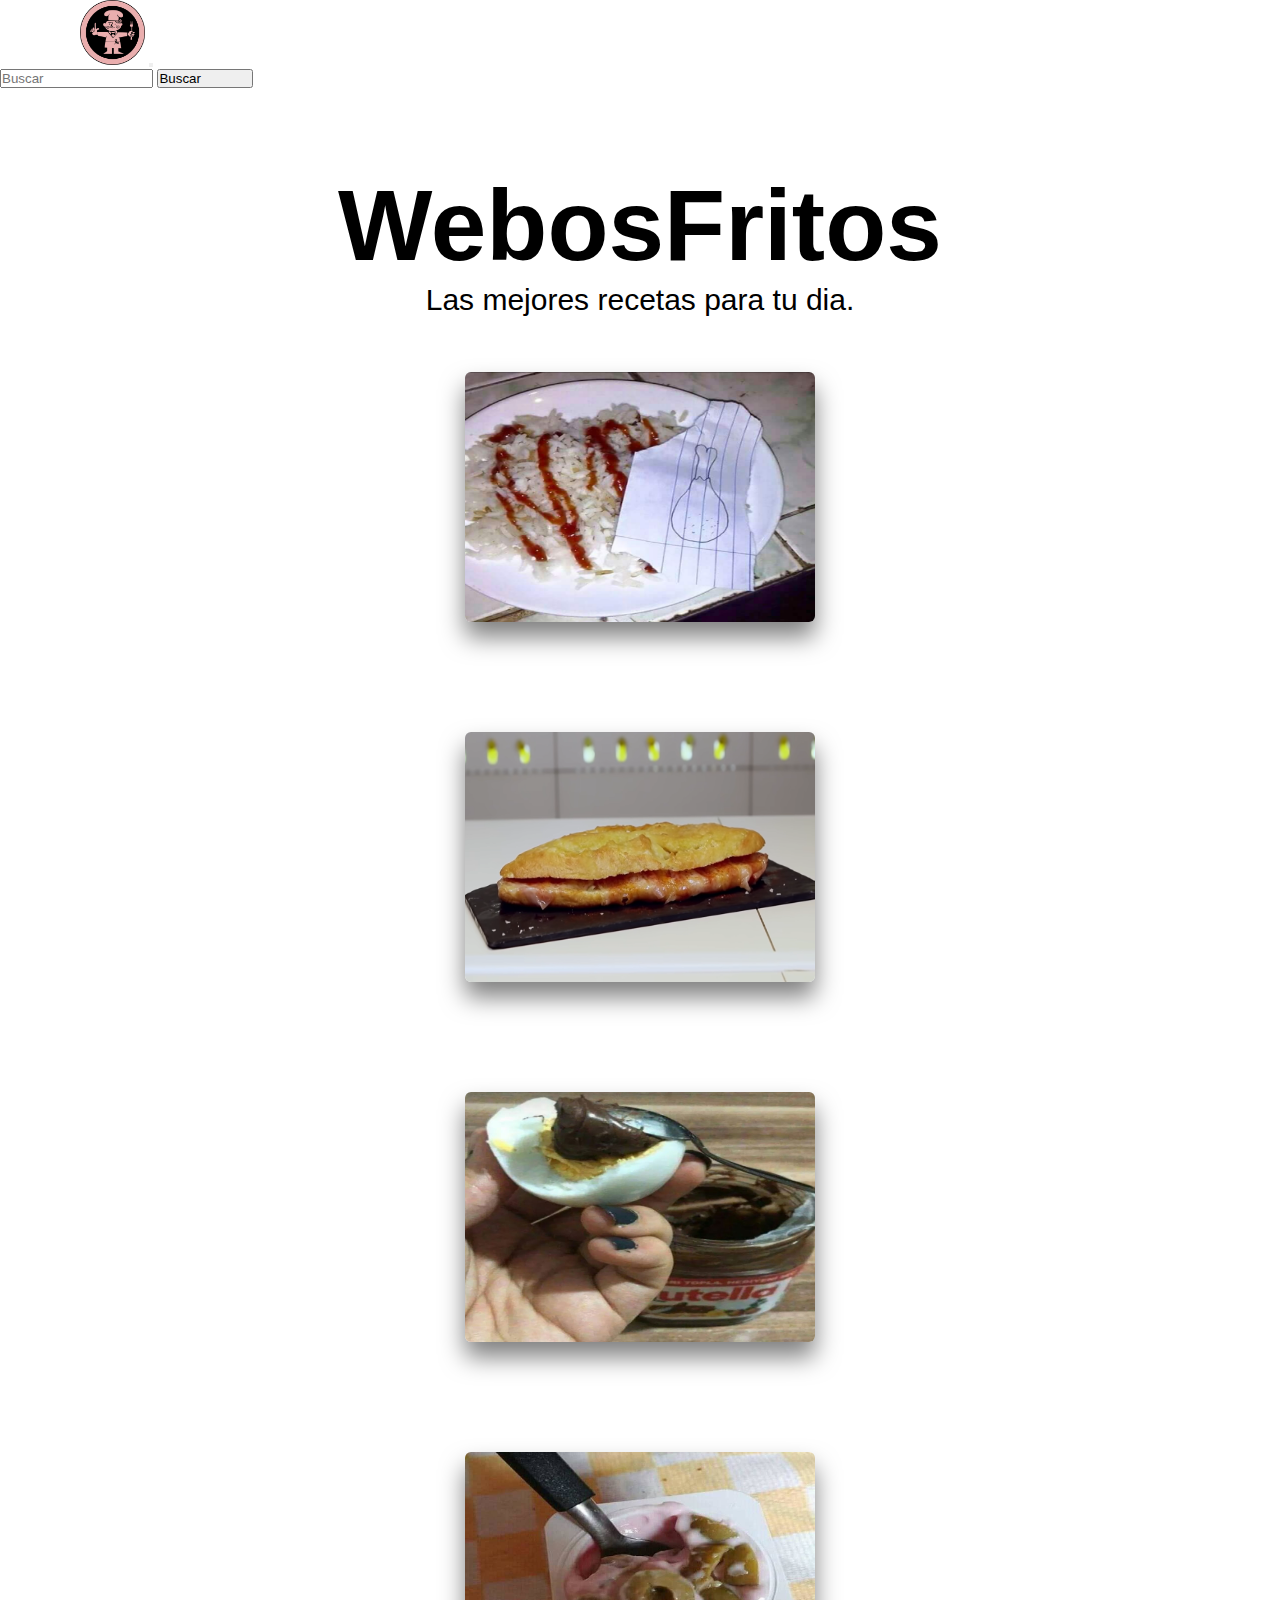
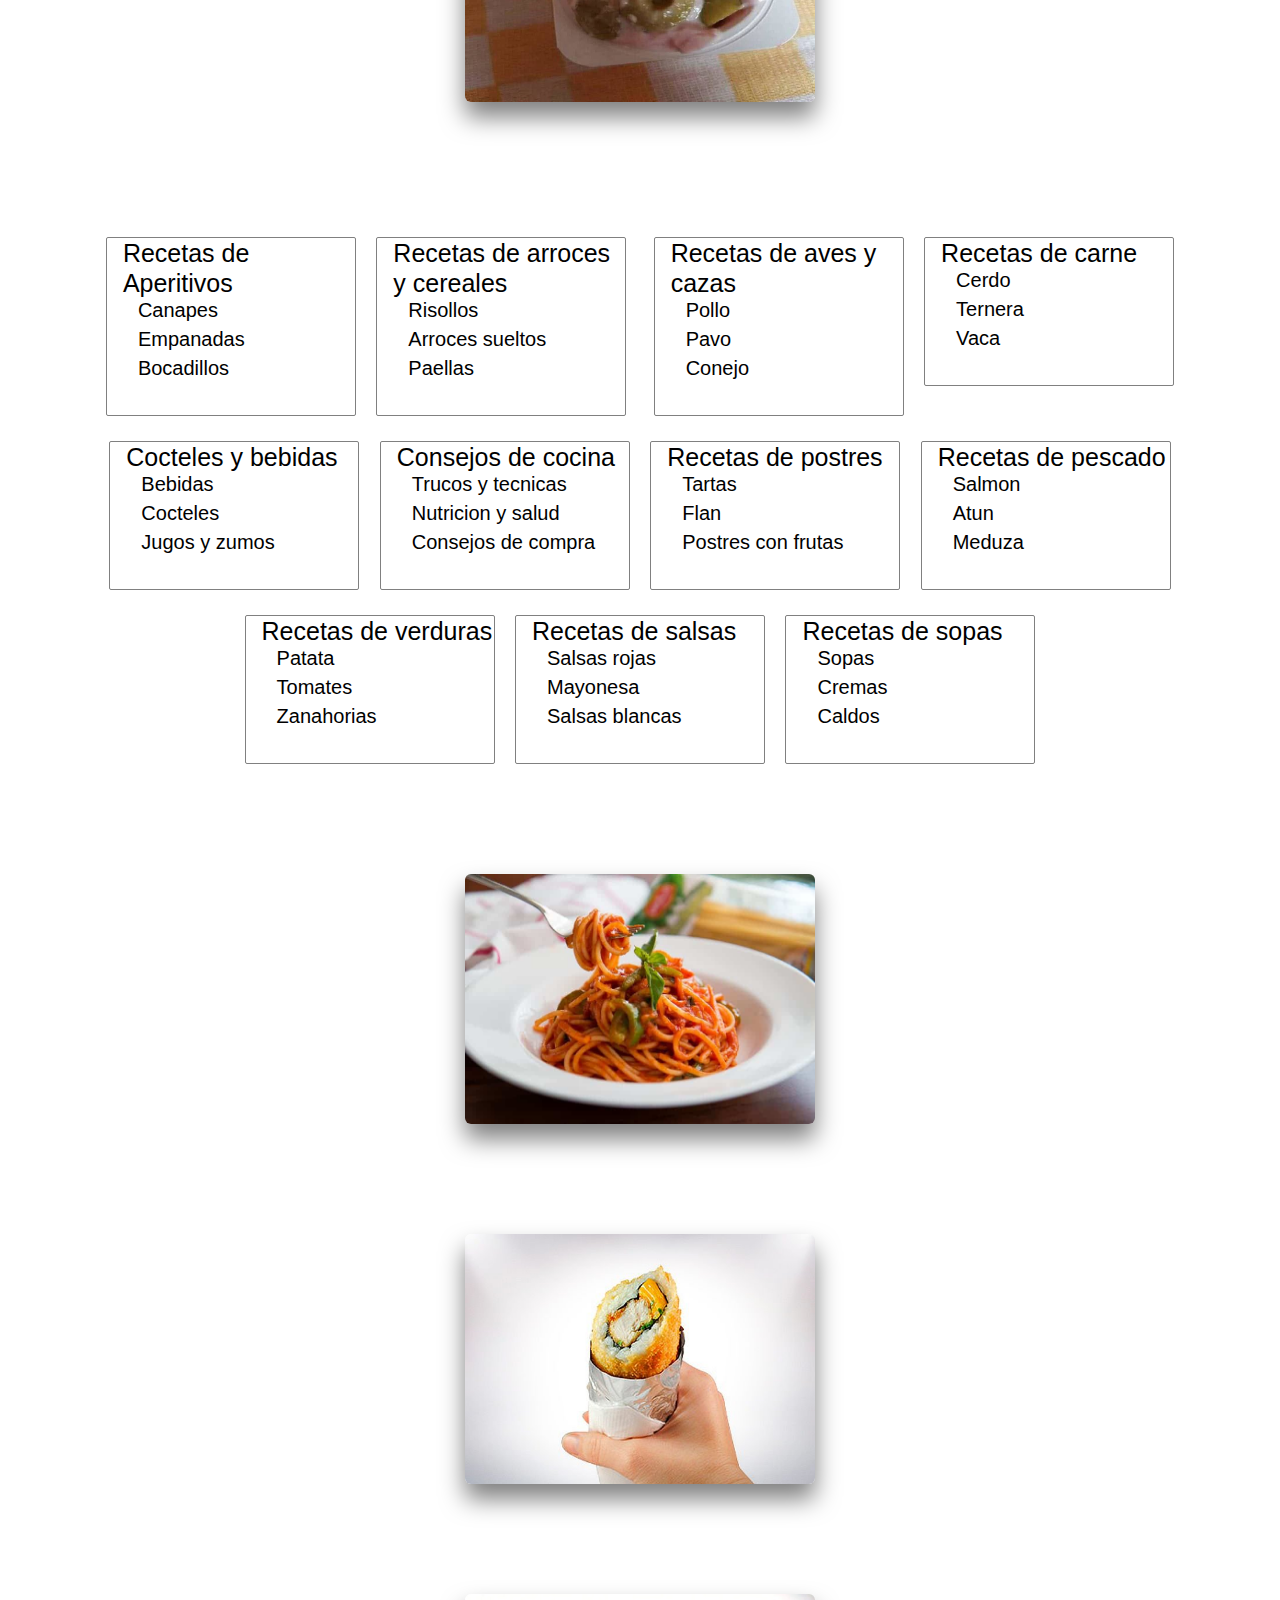
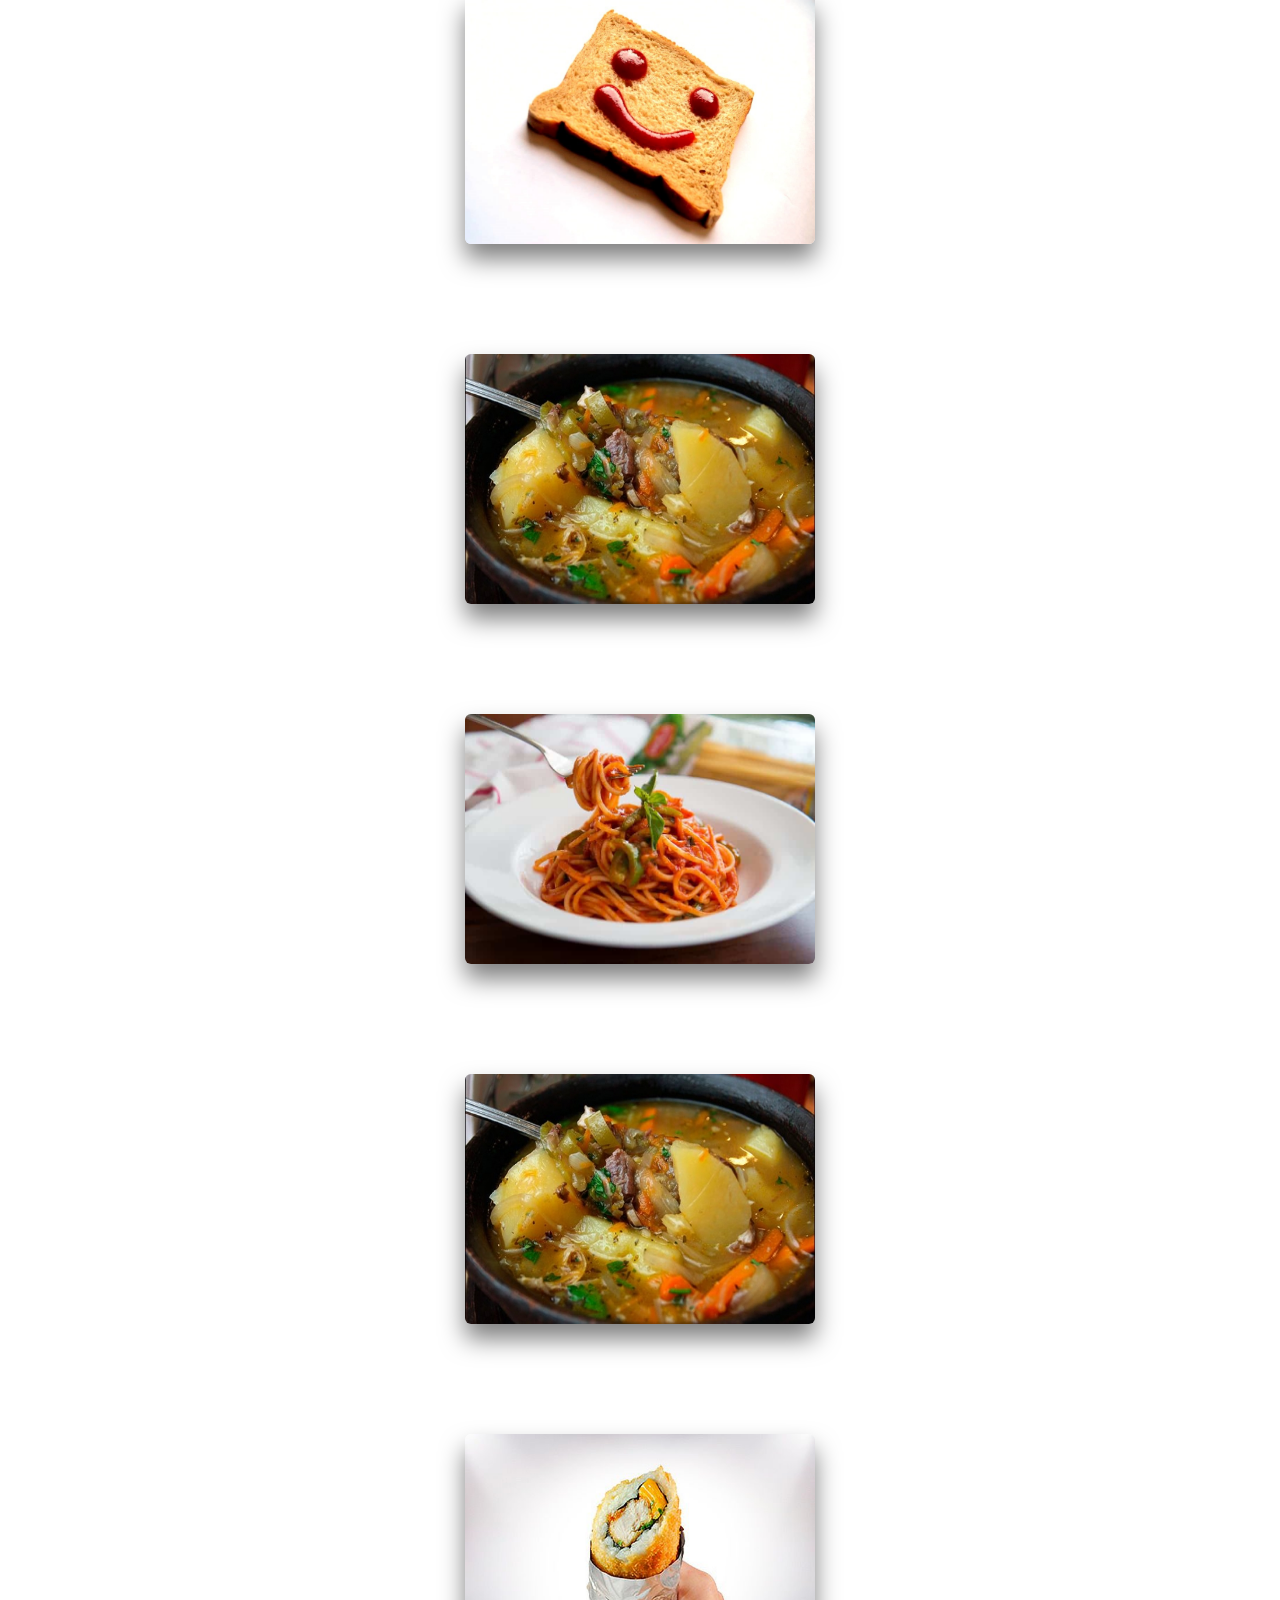
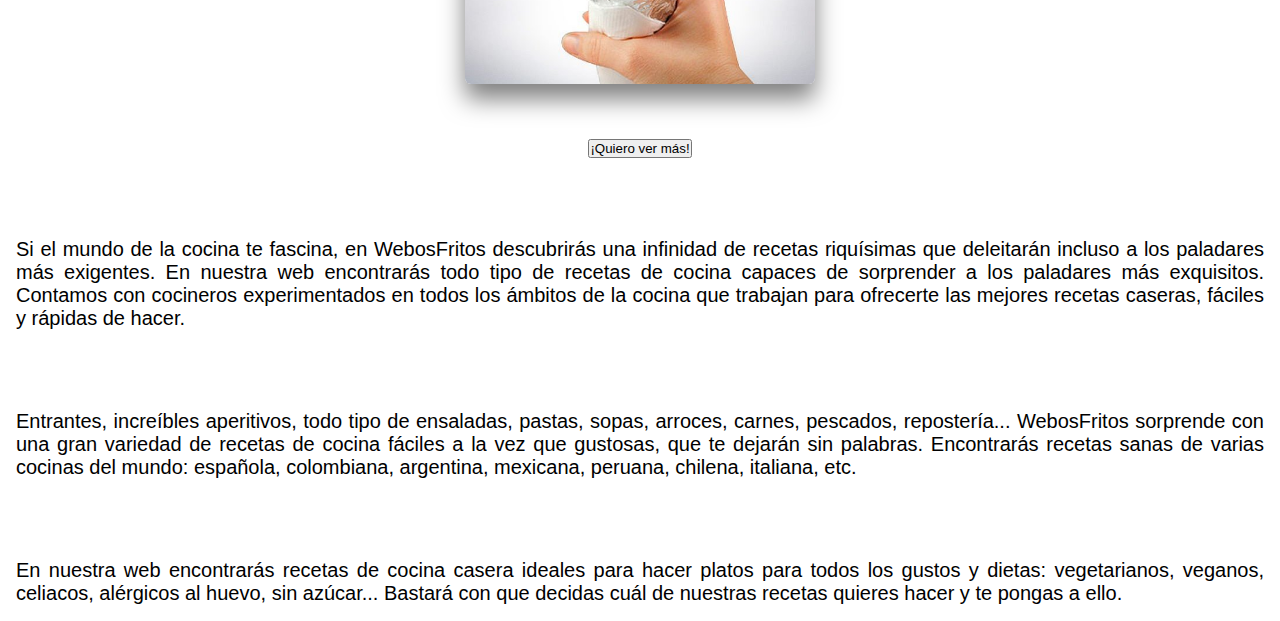
==== html/inicio.html @ 4b48c376 "Update inicio.html" ====
<!DOCTYPE html>
<html lang="en">

<head>
    <link rel="stylesheet" href="../css/style.css">
    <link href="https://cdn.jsdelivr.net/npm/bootstrap@5.0.2/dist/css/bootstrap.min.css" rel="stylesheet"
        integrity="sha384-EVSTQN3/azprG1Anm3QDgpJLIm9Nao0Yz1ztcQTwFspd3yD65VohhpuuCOmLASjC" crossorigin="anonymous">
    <meta charset="UTF-8">
    <meta http-equiv="X-UA-Compatible" content="IE=edge">
    <meta name="viewport" content="width=device-width, initial-scale=1.0">
    <title>WebosFritos</title>
    <script src="https://cdn.jsdelivr.net/npm/bootstrap@5.1.3/dist/js/bootstrap.bundle.min.js"></script>
    <link rel="icon" href="../imagenes/a.png">
</head>

<body>
    <nav class="navbar navbar-expand-sm navbar-dark bg-dark">
        <div class="container-fluid">
            <a class="navbar-brand" href="inicio.html" style="padding-left: 80px;"><img src="../imagenes/a.png"
                    alt="pantalon" width="65"></a>
            <button class="navbar-toggler" type="button" data-bs-toggle="collapse" data-bs-target="#mynavbar">
                <span class="navbar-toggler-icon"></span>
            </button>
            <div class="collapse navbar-collapse" id="mynavbar">
                <ul class="navbar-nav me-auto">
                </ul>
                <form class="d-flex">
                    <input class="form-control me-2" type="text" placeholder="Buscar">
                    <button class="btn btn-secondary" type="button" style="padding-right: 50px;">Buscar</button>
                </form>
            </div>
        </div>
    </nav>
    <div class="container">
                <!-- IMAGENES DE PORTADA Y TITULO. -->
        <div class="row marginbot">
            <div class="title centrar margintop">
                <h1>WebosFritos</h1>
                <p style="font-size: 30px">Las mejores recetas para tu dia.</p>
            </div>
        </div>
        <div class="row">
            <div class="col-3">
                <div class="contenedor">
                    <figure>
                        <a title="" href="../html/receta1.html">
                            <img src="../imagenes/arrozconpollo.png" alt="">
                        </a>
                    </figure>
                </div>
            </div>
            <div class="col-3">
                <div class="contenedor">
                    <figure>
                        <a title="" href="../html/receta1.html">
                            <img src="../imagenes/bocata.png" alt="No image">
                        </a>
                    </figure>
                </div>
            </div>
            <div class="col-3">
                <div class="contenedor">
                    <figure>
                        <a title="" href="../html/receta1.html">
                            <img src="../imagenes/huevito.jpg" alt="No image">
                        </a>
                    </figure>
                </div>
            </div>
            <div class="col-3">
                <div class="contenedor">
                    <figure>
                        <a title="" href="../html/receta1.html">
                            <img src="../imagenes/yogur.jpg" alt="No image">
                        </a>
                    </figure>
                </div>
            </div>
        </div>
                <!-- CATEGORIAS -->
        <div class="row centrar margintop marginbot">
            <div class="col categorias-home">
                <div class="categorias">
                    <a href="receta1.html" class="titulo">Recetas de Aperitivos</a>
                    <ul class="sub-categorias">
                        <li>
                            <a href="">Canapes</a>
                        </li>
                        <li>
                            <a href="">Empanadas</a>
                        </li>
                        <li>
                            <a href="">Bocadillos</a>
                        </li>
                    </ul>
                </div>
                <div class="categorias">
                    <a href="receta1.html" class="titulo">Recetas de arroces y cereales</a>
                    <ul class="sub-categorias">
                        <li>
                            <a href="">Risollos</a>
                        </li>
                        <li>
                            <a href="">Arroces sueltos</a>
                        </li>
                        <li>
                            <a href="">Paellas</a>
                        </li>
                    </ul>
                </div>
                <div class="hubicoin"></div>
                <div class="categorias">
                    <a href="receta1.html" class="titulo">Recetas de aves y cazas</a>
                    <ul class="sub-categorias">
                        <li>
                            <a href="">Pollo</a>
                        </li>
                        <li>
                            <a href="">Pavo</a>
                        </li>
                        <li>
                            <a href="">Conejo</a>
                        </li>
                    </ul>
                </div>
                <div class="categorias">
                    <a href="receta1.html" class="titulo">Recetas de carne</a>
                    <ul class="sub-categorias">
                        <li>
                            <a href="">Cerdo</a>
                        </li>
                        <li>
                            <a href="">Ternera</a>
                        </li>
                        <li>
                            <a href="">Vaca</a>
                        </li>
                    </ul>
                </div>
                <div class="categorias">
                    <a href="receta1.html" class="titulo">Cocteles y bebidas</a>
                    <ul class="sub-categorias">
                        <li>
                            <a href="">Bebidas</a>
                        </li>
                        <li>
                            <a href="">Cocteles</a>
                        </li>
                        <li>
                            <a href="">Jugos y zumos</a>
                        </li>
                    </ul>
                </div>
                <div class="categorias">
                    <a href="receta1.html" class="titulo">Consejos de cocina</a>
                    <ul class="sub-categorias">
                        <li>
                            <a href="">Trucos y tecnicas</a>
                        </li>
                        <li>
                            <a href="">Nutricion y salud</a>
                        </li>
                        <li>
                            <a href="">Consejos de compra</a>
                        </li>
                    </ul>
                </div>
                <div class="categorias">
                    <a href="receta1.html" class="titulo">Recetas de postres</a>
                    <ul class="sub-categorias">
                        <li>
                            <a href="">Tartas</a>
                        </li>
                        <li>
                            <a href="">Flan</a>
                        </li>
                        <li>
                            <a href="">Postres con frutas</a>
                        </li>
                    </ul>
                </div>
                <div class="categorias">
                    <a href="receta1.html" class="titulo">Recetas de pescado</a>
                    <ul class="sub-categorias">
                        <li>
                            <a href="">Salmon</a>
                        </li>
                        <li>
                            <a href="">Atun</a>
                        </li>
                        <li>
                            <a href="">Meduza</a>
                        </li>
                    </ul>
                </div>
                <div class="categorias">
                    <a href="receta1.html" class="titulo">Recetas de verduras</a>
                    <ul class="sub-categorias">
                        <li>
                            <a href="">Patata</a>
                        </li>
                        <li>
                            <a href="">Tomates</a>
                        </li>
                        <li>
                            <a href="">Zanahorias</a>
                        </li>
                    </ul>
                </div>
                <div class="categorias">
                    <a href="receta1.html" class="titulo">Recetas de salsas</a>
                    <ul class="sub-categorias">
                        <li>
                            <a href="">Salsas rojas</a>
                        </li>
                        <li>
                            <a href="">Mayonesa</a>
                        </li>
                        <li>
                            <a href="">Salsas blancas</a>
                        </li>
                    </ul>
                </div>
                <div class="categorias">
                    <a href="receta1.html" class="titulo">Recetas de sopas</a>
                    <ul class="sub-categorias">
                        <li>
                            <a href="">Sopas</a>
                        </li>
                        <li>
                            <a href="">Cremas</a>
                        </li>
                        <li>
                            <a href="">Caldos</a>
                        </li>
                    </ul>
                </div>
            </div>
        </div>
                <!-- IMAGENES DE MEDIO CUERPO -->
        <div class="row centrar sub-contenedor">
            <div class="col">
                <div class="contenedor">
                    <figure>
                        <a href="">
                        <img src="../imagenes/fotos de comida/imagenes2/fideos con salsa.jpg" alt="PONER IMAGENES XFAVOR">
                        </a>
                    </figure>
                </div>
            </div>
            <div class="col">
                <div class="contenedor">
                    <figure>
                        <a href="">
                        <img src="../imagenes/fotos de comida/imagenes2/hand roll de luka.jpg" alt="PONER IMAGENES XFAVOR">
                        </a>
                    </figure>
                </div>
            </div>
            <div class="col">
                <div class="contenedor">
                    <figure>
                        <a href="">
                        <img src="../imagenes/fotos de comida/imagenes2/panconkepchup.jpg" alt="PONER IMAGENES XFAVOR">
                        </a>
                    </figure>
                </div>
            </div>
            <div class="col">
                <div class="contenedor">
                    <figure>
                        <a href="">
                        <img src="../imagenes/fotos de comida/imagenes2/ramen chileno.jpg" alt="PONER IMAGENES XFAVOR">
                        </a>
                    </figure>
                </div>
            </div>
            <div class="col">
                <div class="contenedor">
                    <figure>
                        <a href="">
                        <img src="../imagenes/fotos de comida/imagenes2/fideos con salsa.jpg" alt="PONER IMAGENES XFAVOR">
                        </a>
                    </figure>
                </div>
            </div>
            <div class="col">
                <div class="contenedor">
                    <figure>
                        <a href="">
                        <img src="../imagenes/fotos de comida/imagenes2/ramen chileno.jpg" alt="PONER IMAGENES XFAVOR">
                        </a>
                    </figure>
                </div>
            </div>
            <div class="col">
                <div class="contenedor">
                    <figure>
                        <a href="">
                        <img src="../imagenes/fotos de comida/imagenes2/hand roll de luka.jpg" alt="PONER IMAGENES XFAVOR">
                        </a>
                    </figure>
                </div>
            </div>
        </div>
        <!-- COMIENZA FIN DE PAGINA -->
        <div class="row centrar">
            <div class="col faux">
                <button type="button" class="btn btn-secondary btn-lg marginbot">¡Quiero ver más!</button>
                <p class="margintop" style="font-size: 20px; text-align: justify;">Si el mundo de la cocina te fascina, en WebosFritos descubrirás una infinidad de recetas riquísimas que deleitarán incluso a los paladares más exigentes. En nuestra web encontrarás todo tipo de recetas de cocina capaces de sorprender a los paladares más exquisitos. Contamos con cocineros experimentados en todos los ámbitos de la cocina que trabajan para ofrecerte las mejores recetas caseras, fáciles y rápidas de hacer.</p>
                <p class="margintop" style="font-size: 20px; text-align: justify;">Entrantes, increíbles aperitivos, todo tipo de ensaladas, pastas, sopas, arroces, carnes, pescados, repostería... WebosFritos sorprende con una gran variedad de recetas de cocina fáciles a la vez que gustosas, que te dejarán sin palabras. Encontrarás recetas sanas de varias cocinas del mundo: española, colombiana, argentina, mexicana, peruana, chilena, italiana, etc.</p>
                <p class="margintop" style="font-size: 20px; text-align: justify;">En nuestra web encontrarás recetas de cocina casera ideales para hacer platos para todos los gustos y dietas: vegetarianos, veganos, celiacos, alérgicos al huevo, sin azúcar... Bastará con que decidas cuál de nuestras recetas quieres hacer y te pongas a ello.</p>
            </div>
        </div>
        
        
    </div>

    <script src="https://cdn.jsdelivr.net/npm/bootstrap@5.0.2/dist/js/bootstrap.bundle.min.js"
        integrity="sha384-MrcW6ZMFYlzcLA8Nl+NtUVF0sA7MsXsP1UyJoMp4YLEuNSfAP+JcXn/tWtIaxVXM"
        crossorigin="anonymous"></script>
    <script src="https://cdn.jsdelivr.net/npm/@popperjs/core@2.9.2/dist/umd/popper.min.js"
        integrity="sha384-IQsoLXl5PILFhosVNubq5LC7Qb9DXgDA9i+tQ8Zj3iwWAwPtgFTxbJ8NT4GN1R8p"
        crossorigin="anonymous"></script>
    <script src="https://cdn.jsdelivr.net/npm/bootstrap@5.0.2/dist/js/bootstrap.min.js"
        integrity="sha384-cVKIPhGWiC2Al4u+LWgxfKTRIcfu0JTxR+EQDz/bgldoEyl4H0zUF0QKbrJ0EcQF"
        crossorigin="anonymous"></script>
</body>

</html>
---- css/style.css ----
* {
    margin: 0;
    padding: 0;
    box-sizing: border-box;
    font-family: 'Gill Sans', 'Gill Sans MT', Calibri, 'Trebuchet MS', sans-serif;

}

.centrar {
    text-align: center;
}

.margintop {
    padding-top: 80px;
}

.contenedor {
    width: 100%;
    display: flex;
    justify-content: center;
    align-items: center;
    height: 40vh;
}

.contenedor figure {
    position: relative;
    height: 250px;
    width: 350px;
    overflow: hidden;
    border-radius: 6px;
    box-shadow: 0px 15px 25px rgba(0, 0, 0, 0.50);
    cursor: pointer;
}

.contenedor figure img {
    width: 100%;
    height: 100%;
    transition: all 250ms ease-out;
}

.contenedor figure:hover>a img {
    transform: scale(1.09);
}

.flex {
    display: flex;
    gap: var(--gap, 1rem);
}

.imgtop {
    vertical-align: text-top;
}

.container h1 {
    font-size: 100px;
}

.breadcrumb {
    margin: 0.75em 1em 0.25em 1em;
}
.categorias{
    text-align: left;
    display: inline-block;
    width: -94%;
    width: calc(100% - 1em);
    max-width: 250px;
    vertical-align: top;
    line-height: 1.2;
    border: 1px solid gray;
    border-radius: 2px;
    margin: 0 1em 25px 0;
    padding: 0 0 30px 16px;
}
.categorias-home{
    padding: 0 0 30px 16px;
}
.titulo{
    text-decoration: none;
    color: black;
    font-size: 25px;
}
.fix{
    text-decoration: none;
}
ul{
    list-style: none;
    text-align: left;
}
.categorias-home .categorias .sub-categorias a {
    font-size: 20px;
    line-height: 1.2;
    display: inline-block;
    margin: 0 0 0.25em 0.75em;
    text-align: left;
    color: rgb(0, 0, 0);
    text-decoration: none;
}
.hubicoin{
    border: none;
    display: inline-block;
    vertical-align: middle;
    margin: 0 .15em 0 0;
    background-image: url(../imagenes/a.png);
    background-repeat: no-repeat;
}
.hubicoin.xl{
    width: 35px;
    height: 35px;
    background-size: 70px;
}
.titulo-receta{
    font-size: 1.5em;
    line-height: 1.2;
    font-weight: 600;
    padding: 0 0.5em 0 0.5em;
    margin: 0.2em 0 0.25em 0;
    color: #333;
    display: block;
}
.info_articulo {
    font-size: .8em;
    position: relative;
    margin: 0.25em 1em 0 1em;
}
.info_articulo .autor {
    position: relative;
    padding: 0.5em 0 0 30px;
}
.info_articulo .img_autor {
    border-radius: 50%;
    background-color: #cff3f0;
    overflow: hidden;
    position: absolute;
    left: 0;
    width: 25px;
    height: 25px;
    top: 0.25em;
    margin: 0!important;
    z-index: 2;
}
.info_articulo .img_autor img {
    width: 100%;
    display: block;
    margin: 0!important;
}
article .intro {
    overflow: hidden;
    width: 100%;
}
.sub-contenedor{
    margin: 0;
}
.faux{
    padding: 0 1em 1em;
}
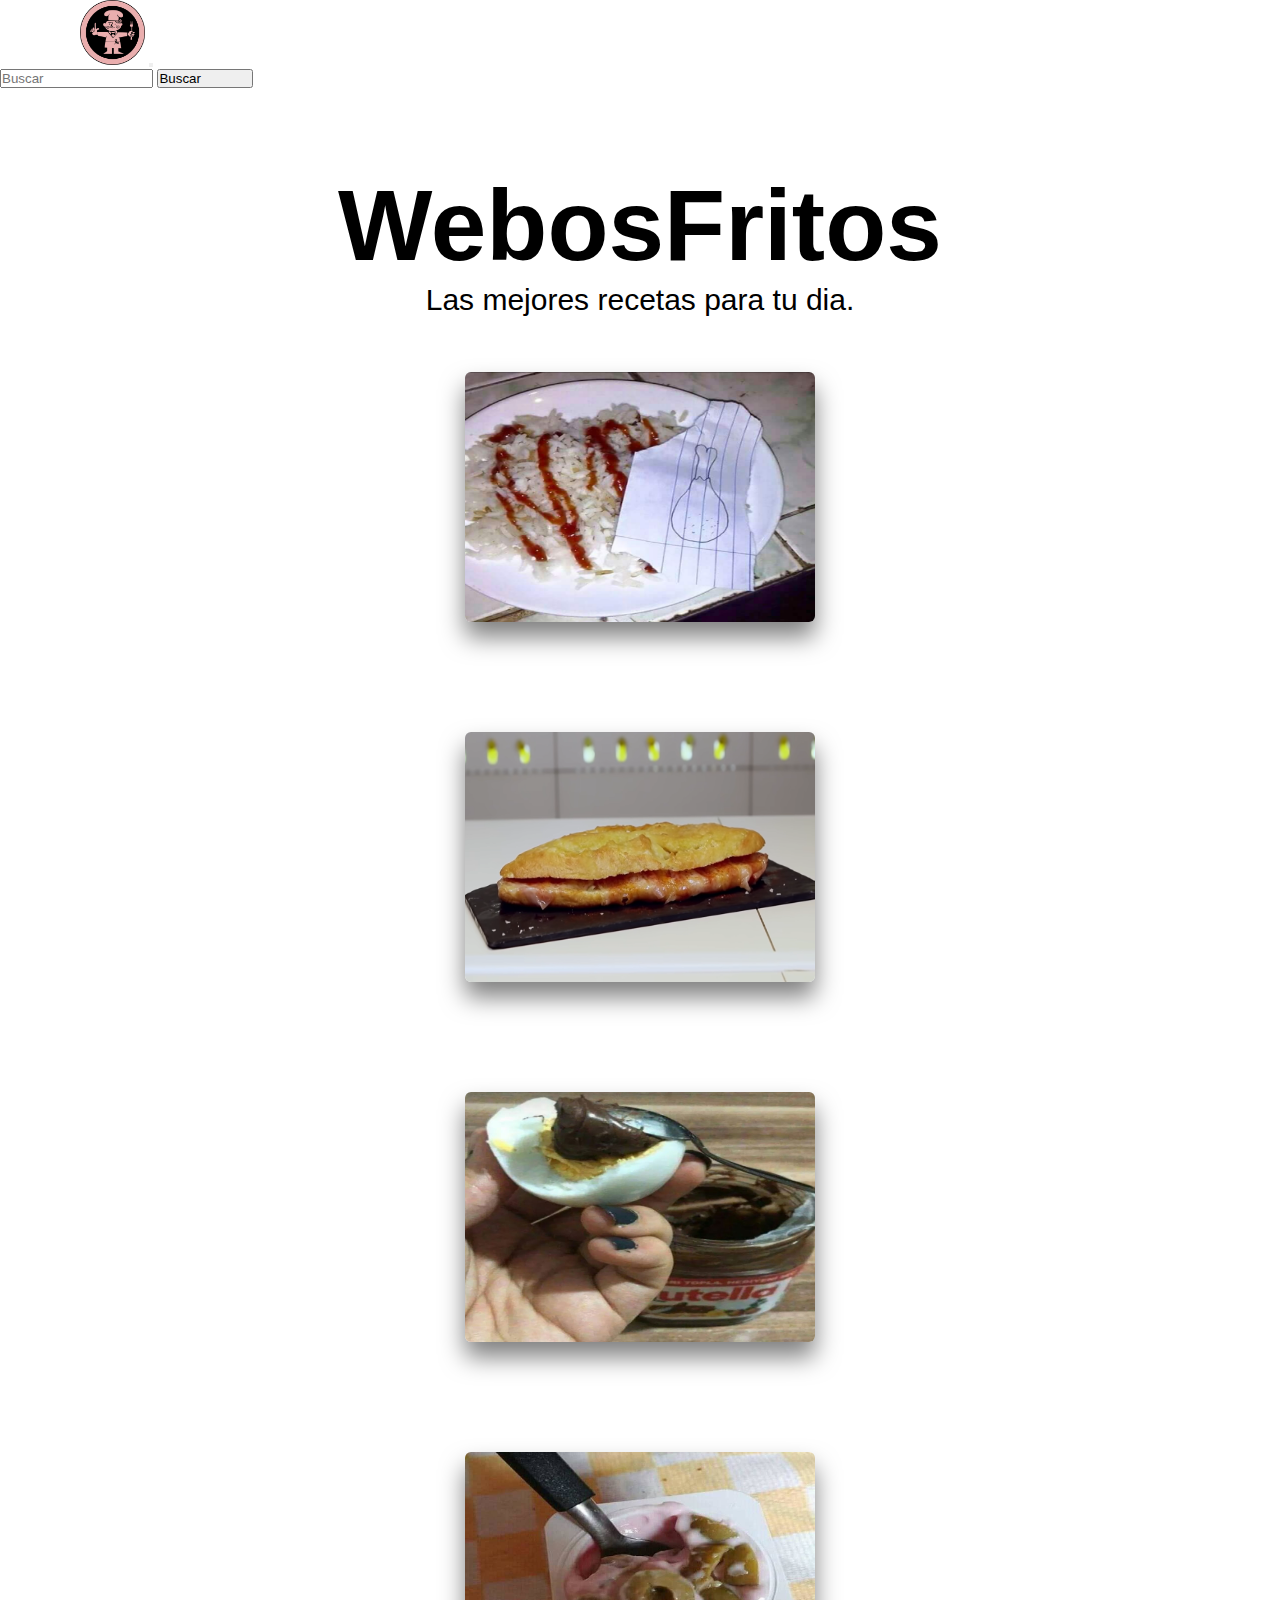
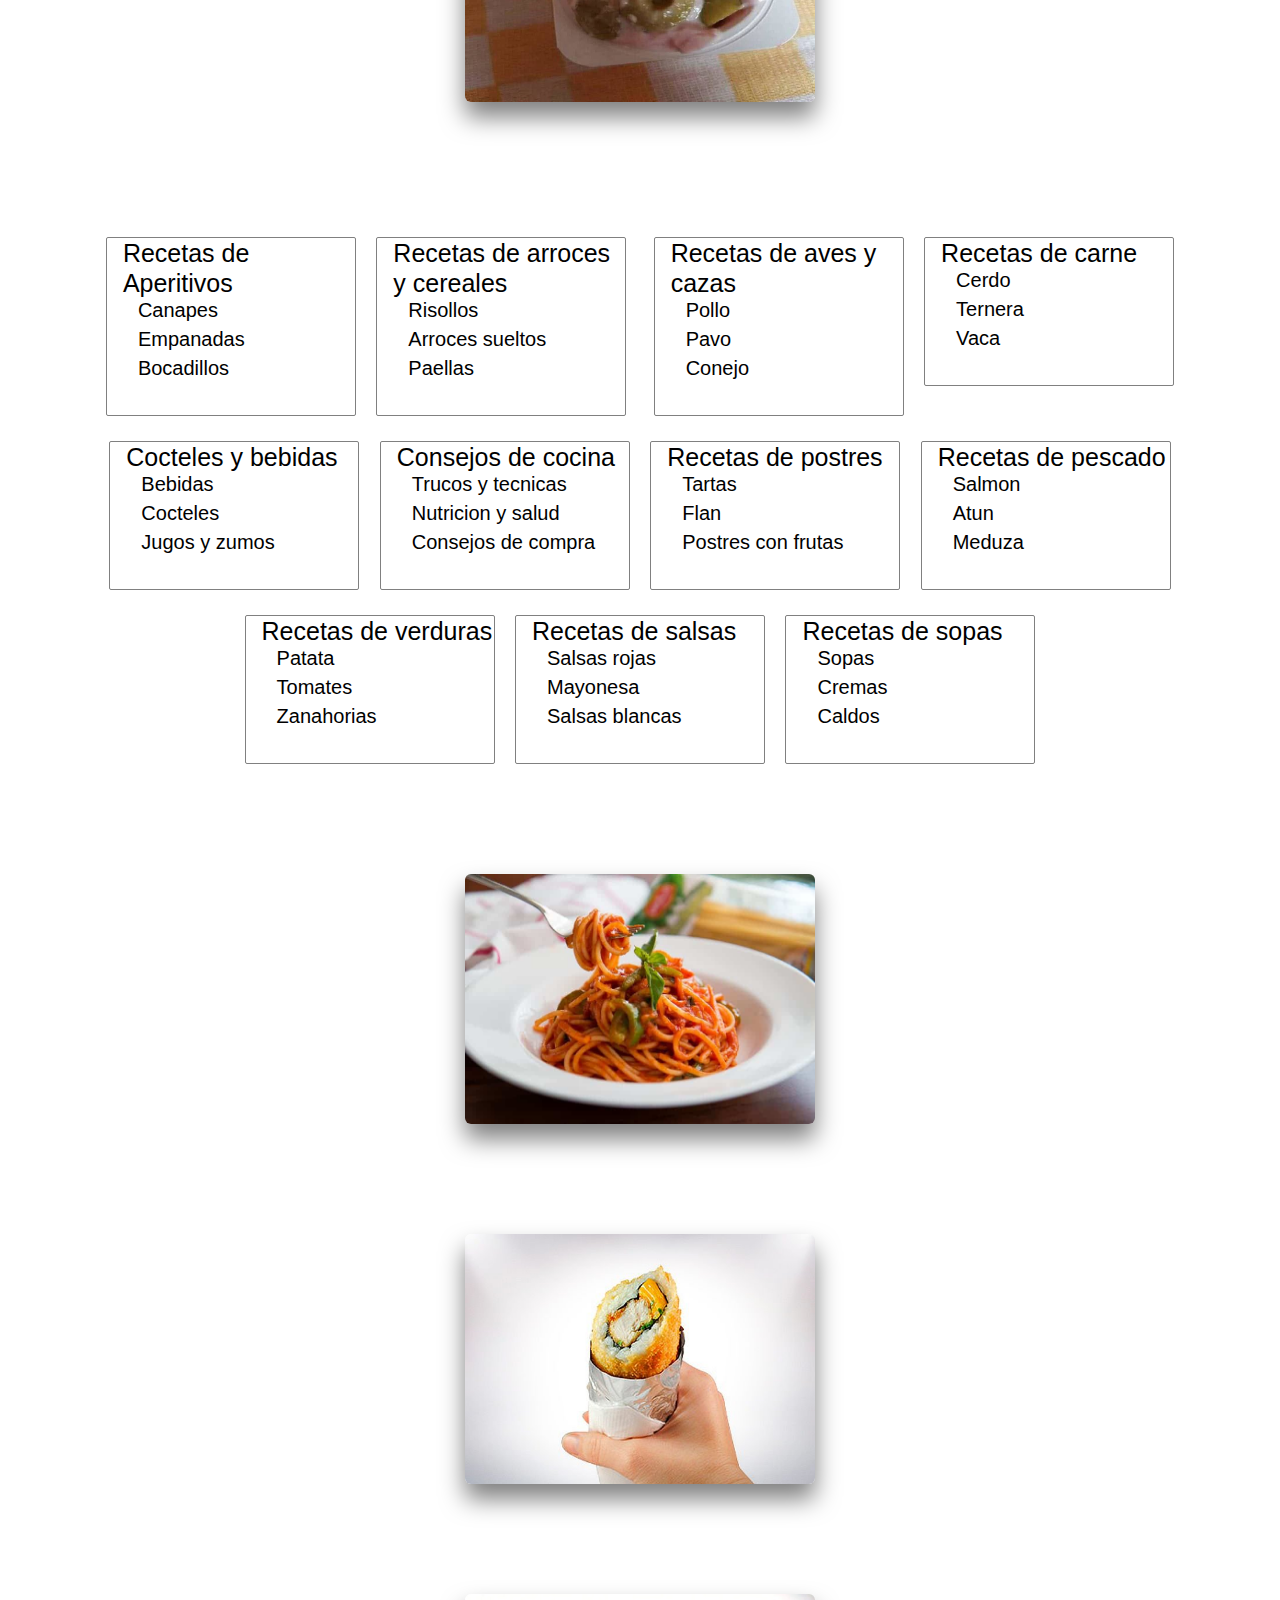
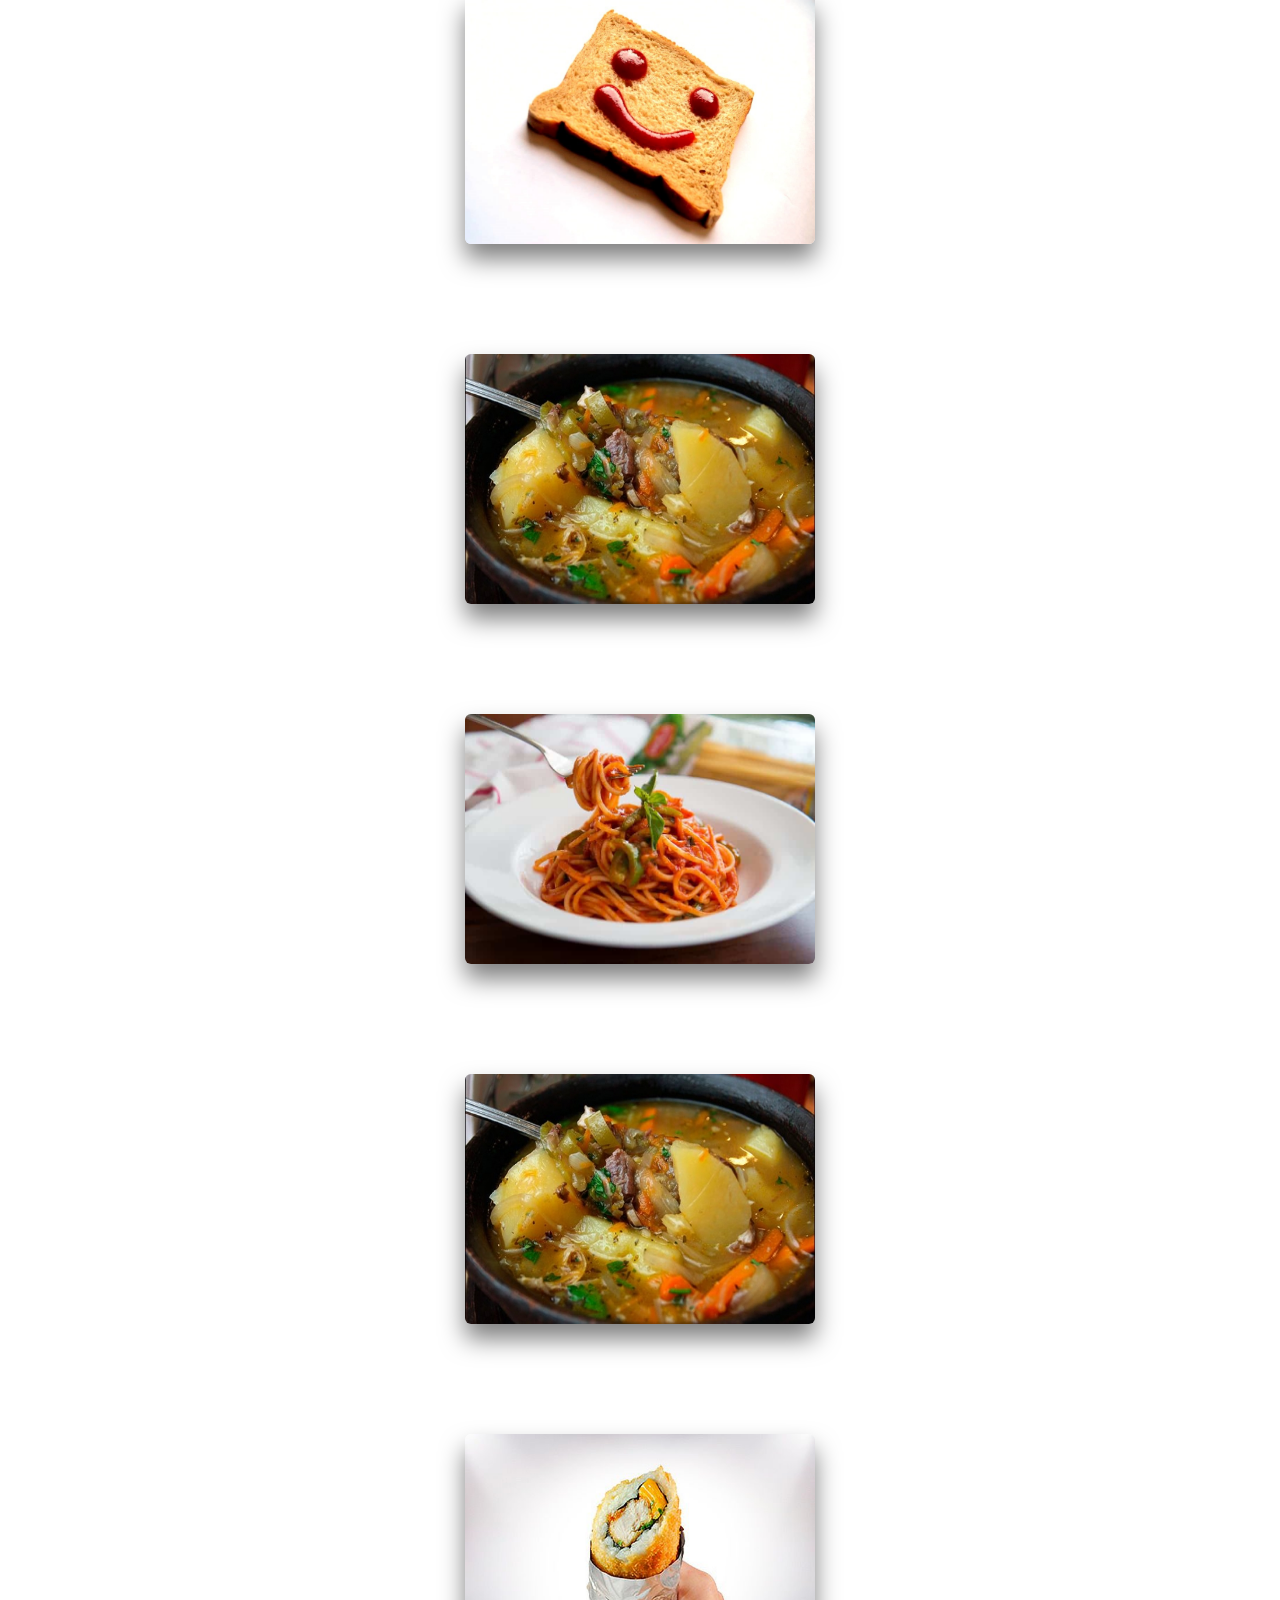
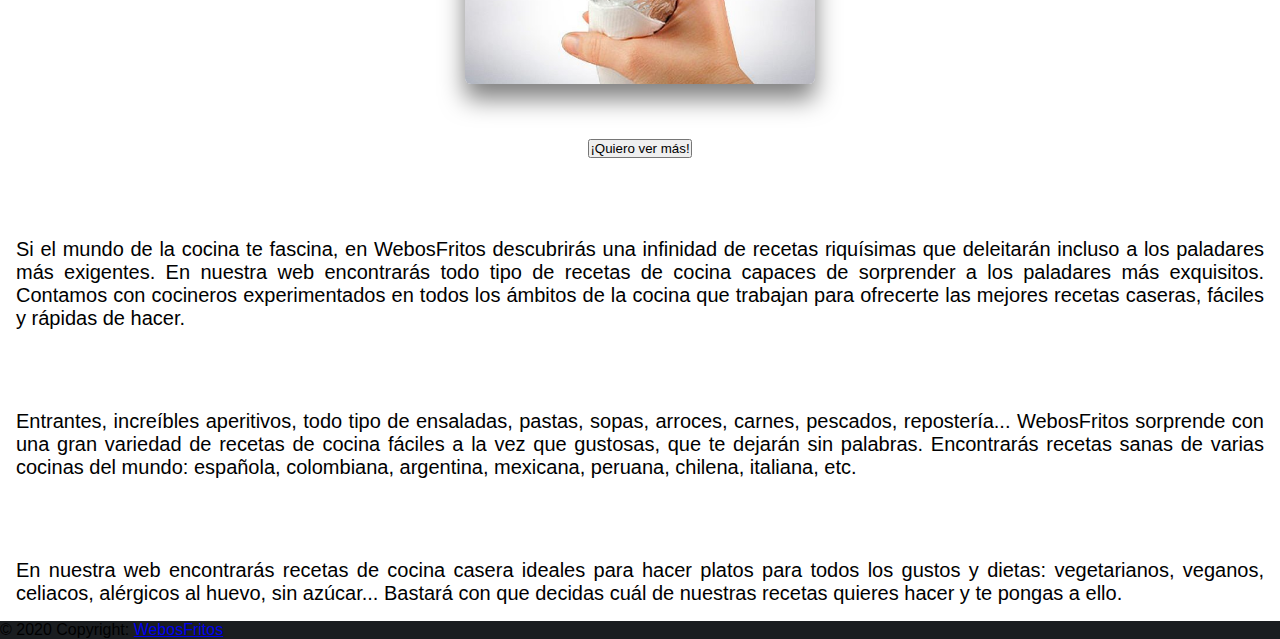
==== commit 23c48093: "Update inicio.html" ====
--- a/html/inicio.html
+++ b/html/inicio.html
@@ -312,9 +312,19 @@
                 <p class="margintop" style="font-size: 20px; text-align: justify;">En nuestra web encontrarás recetas de cocina casera ideales para hacer platos para todos los gustos y dietas: vegetarianos, veganos, celiacos, alérgicos al huevo, sin azúcar... Bastará con que decidas cuál de nuestras recetas quieres hacer y te pongas a ello.</p>
             </div>
         </div>
-        
-        
+
+
     </div>
+    <footer class="text-center text-lg-start" style="background-color: #212529">
+        <div class="container d-flex justify-content-center py-5">
+            <title style="color: whitesmoke;">WebosFritos</title>
+        </div>
+        <div class="text-center text-white p-3" style="background-color: rgba(0, 0, 0, 0.2);">
+            © 2020 Copyright:
+            <a class="text-white" href="https://www.instagram.com/botstrvp/">WebosFritos</a>
+        </div>
+    </footer>
+       
 
     <script src="https://cdn.jsdelivr.net/npm/bootstrap@5.0.2/dist/js/bootstrap.bundle.min.js"
         integrity="sha384-MrcW6ZMFYlzcLA8Nl+NtUVF0sA7MsXsP1UyJoMp4YLEuNSfAP+JcXn/tWtIaxVXM"
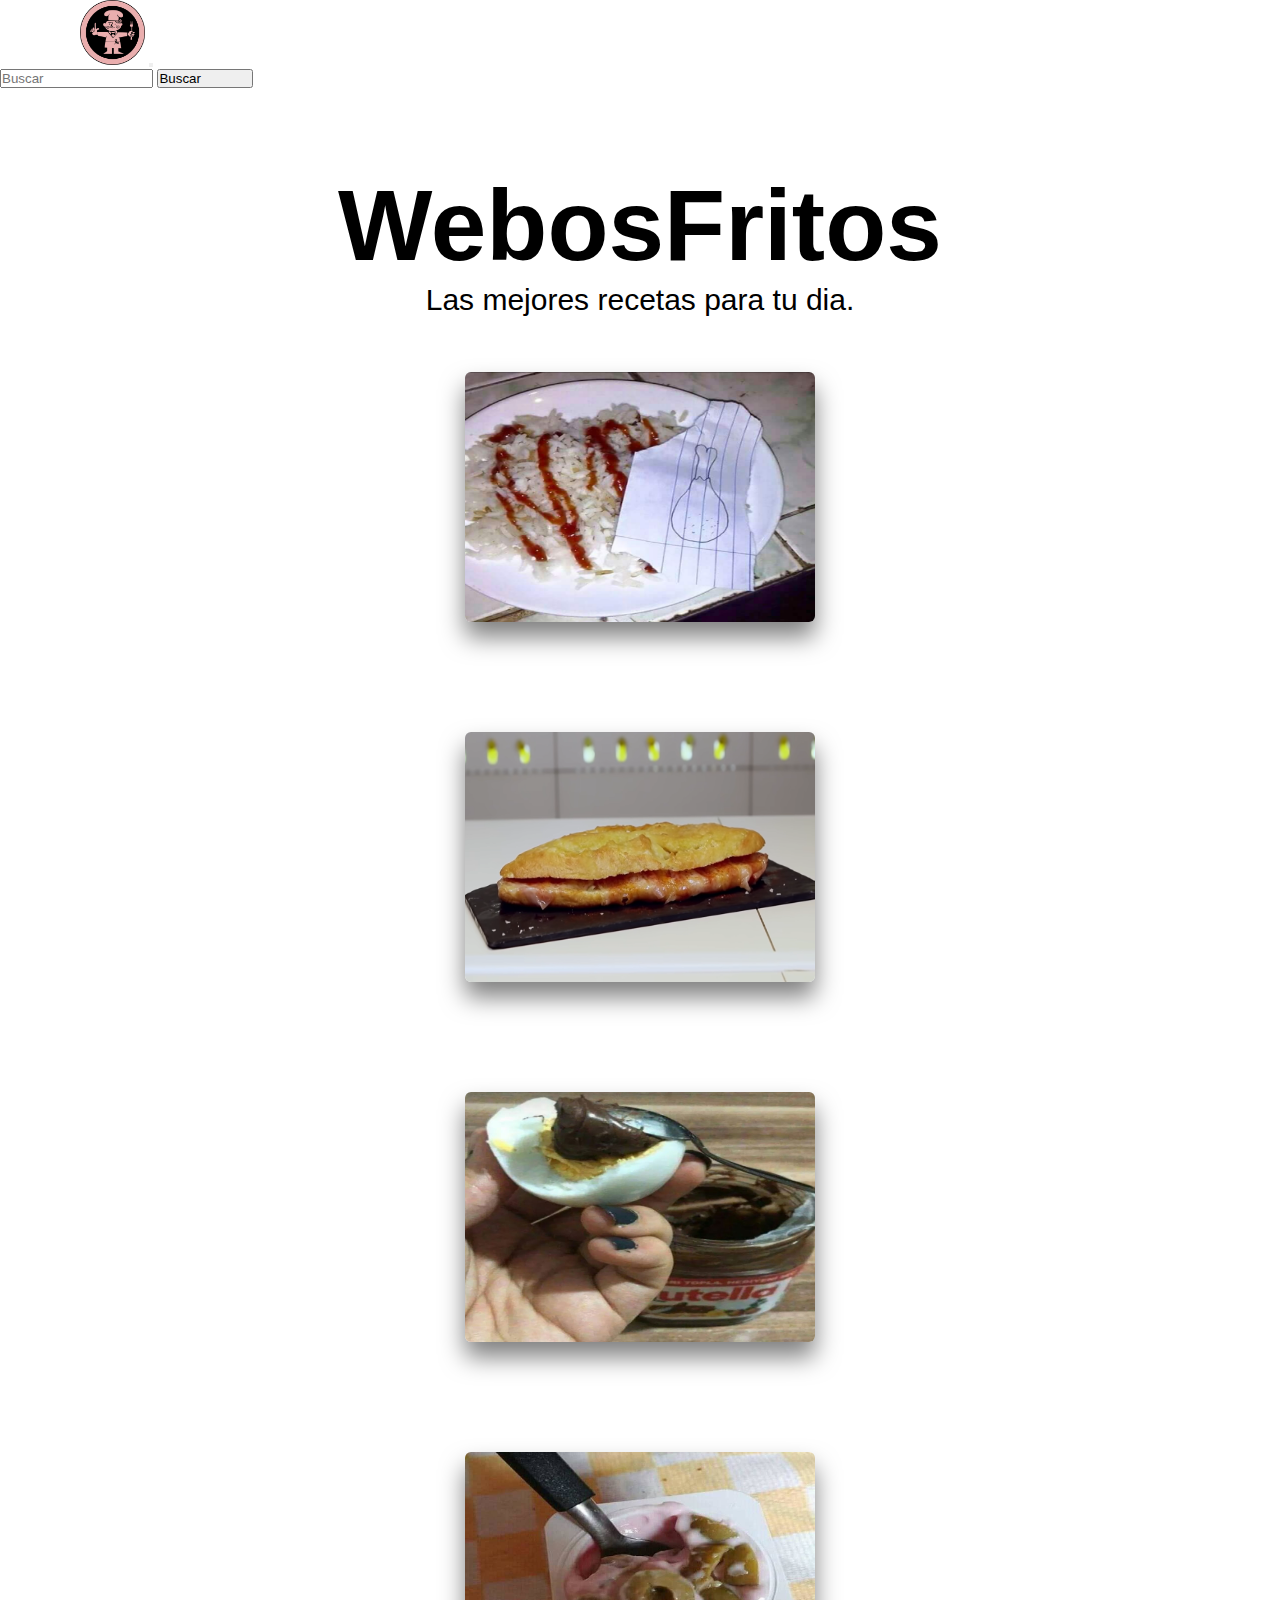
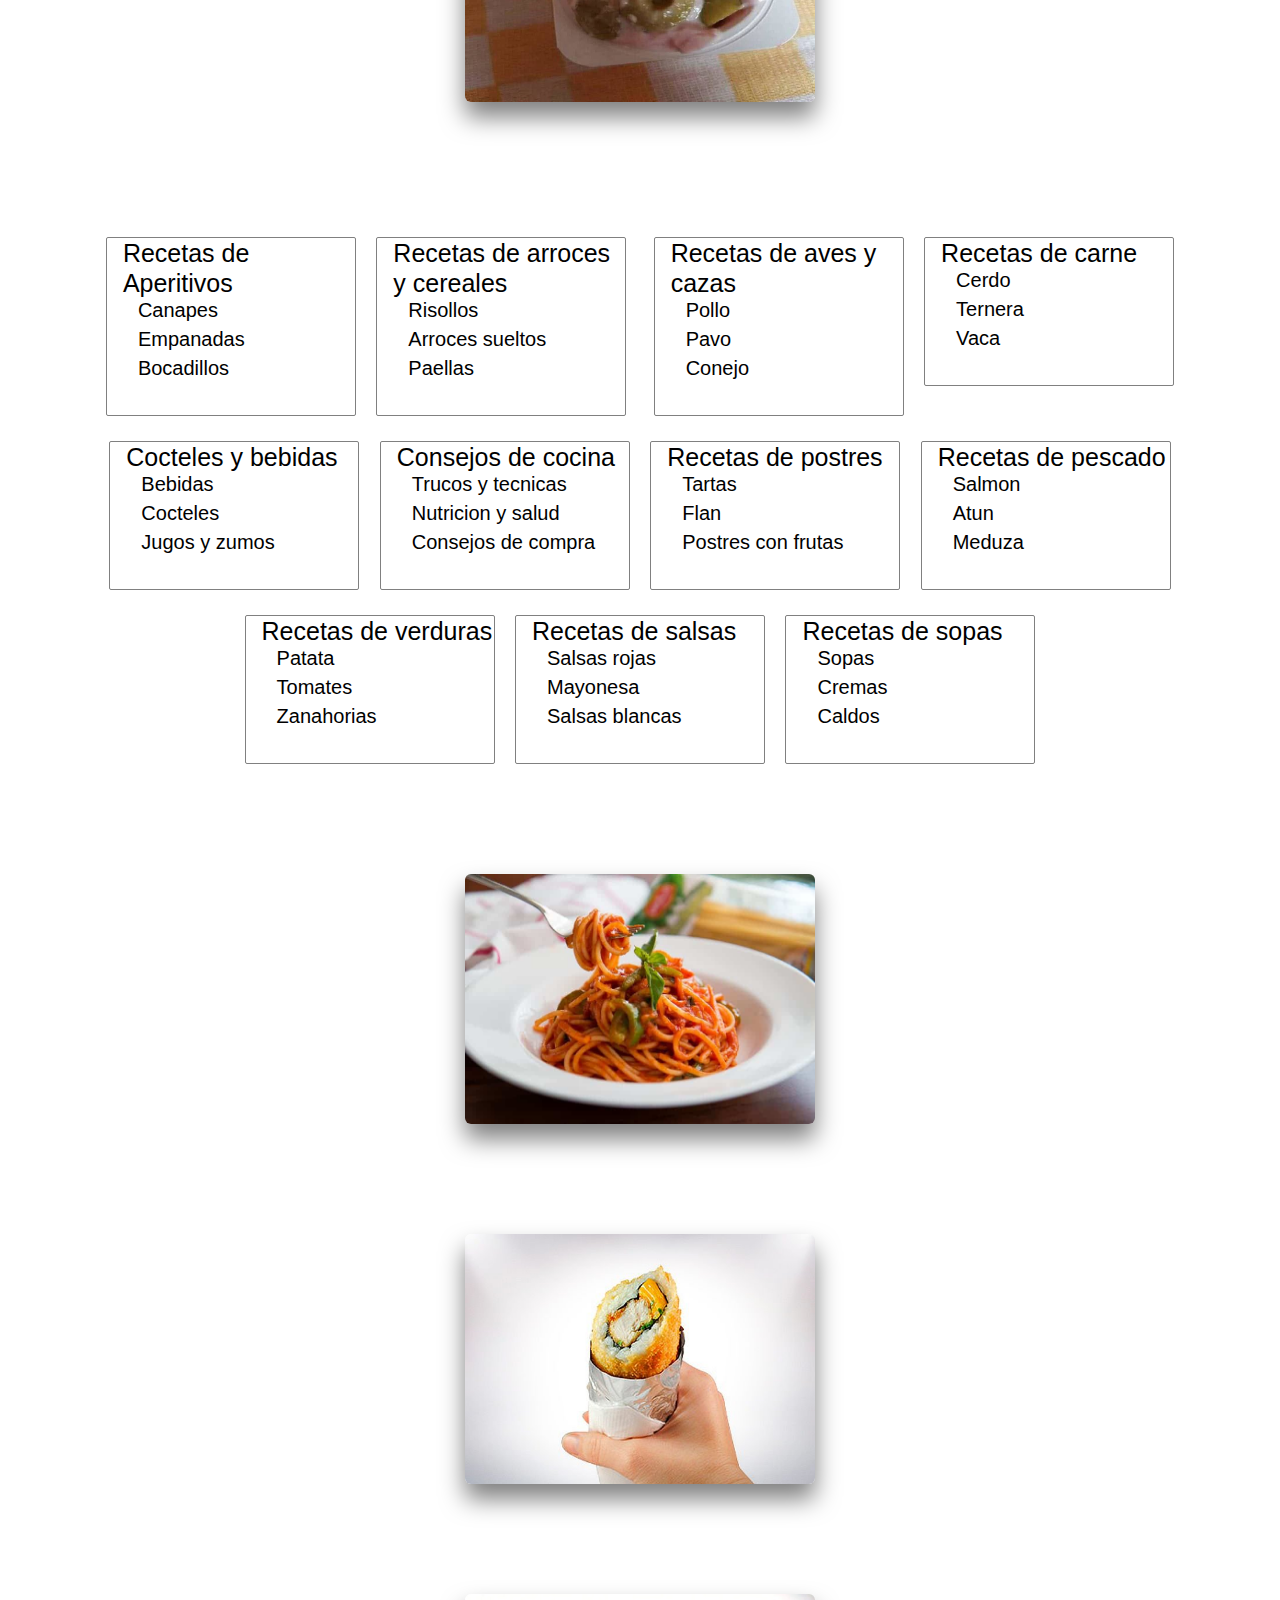
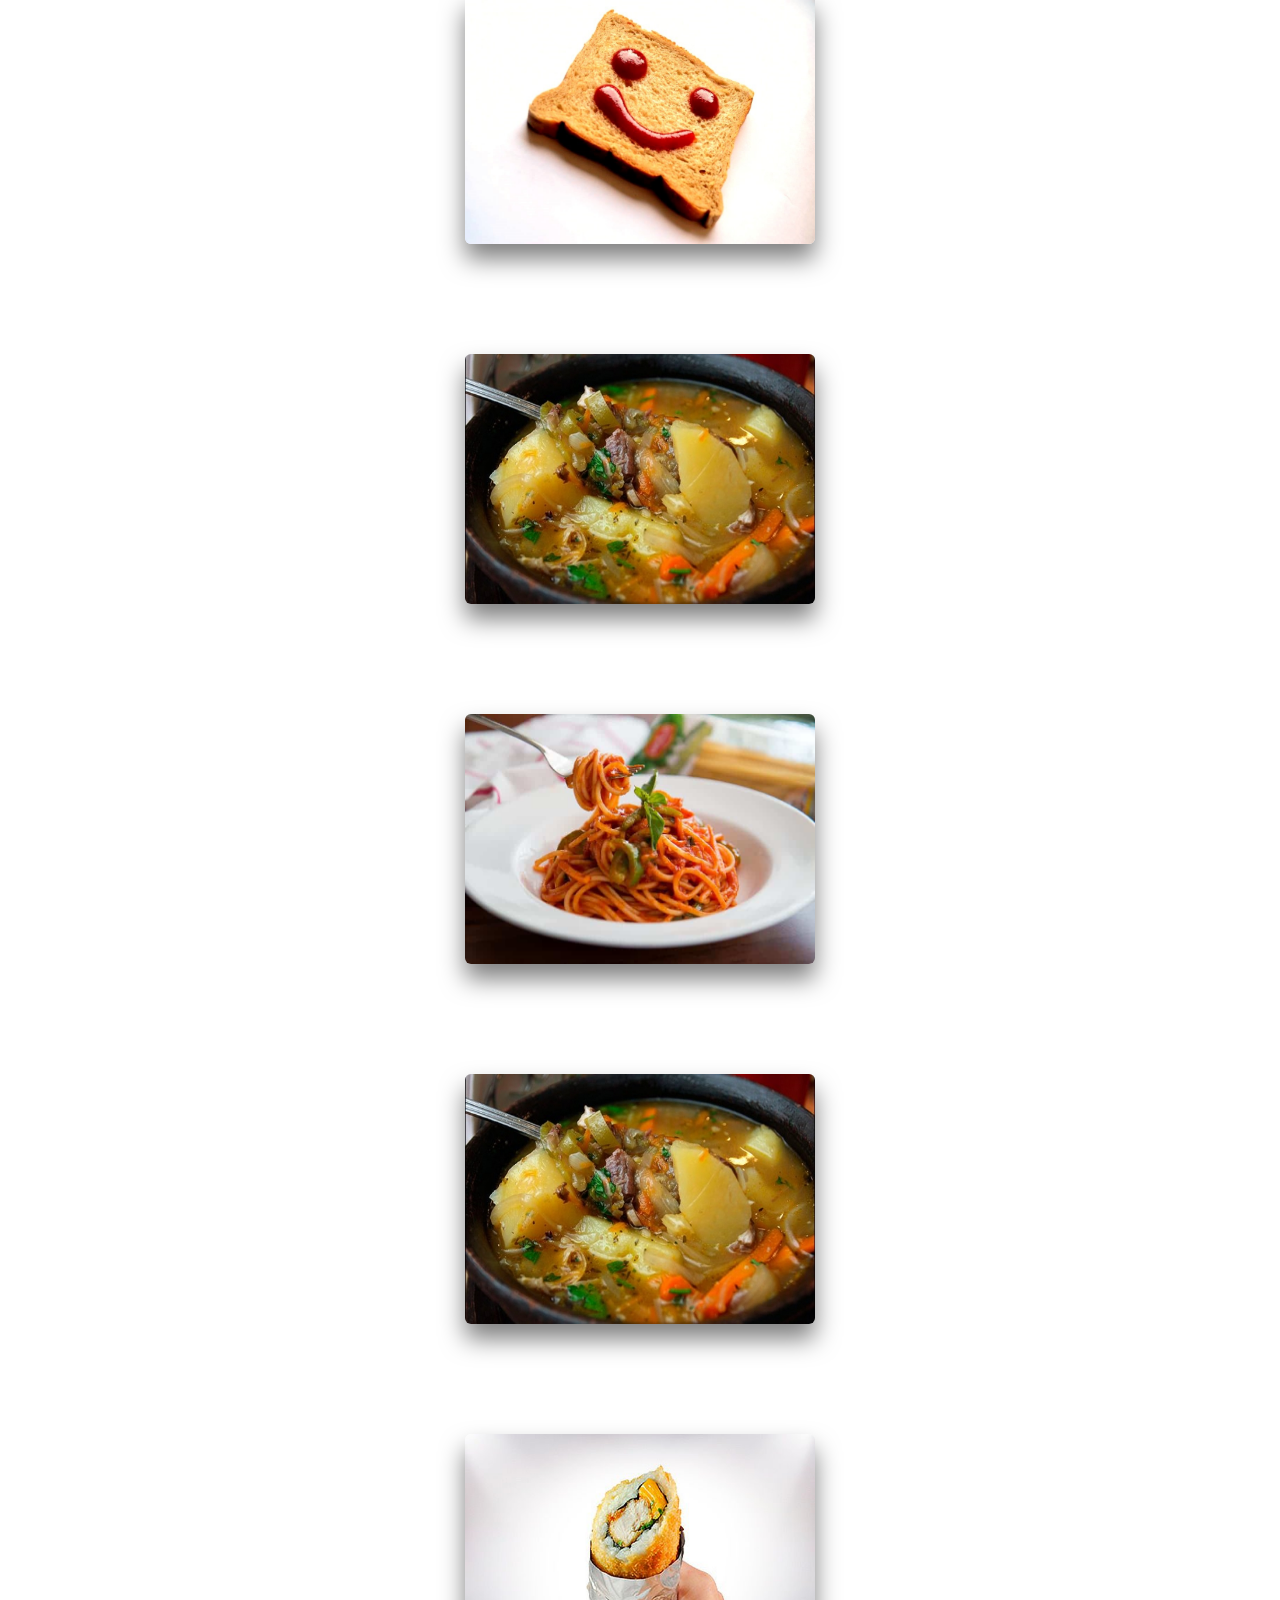
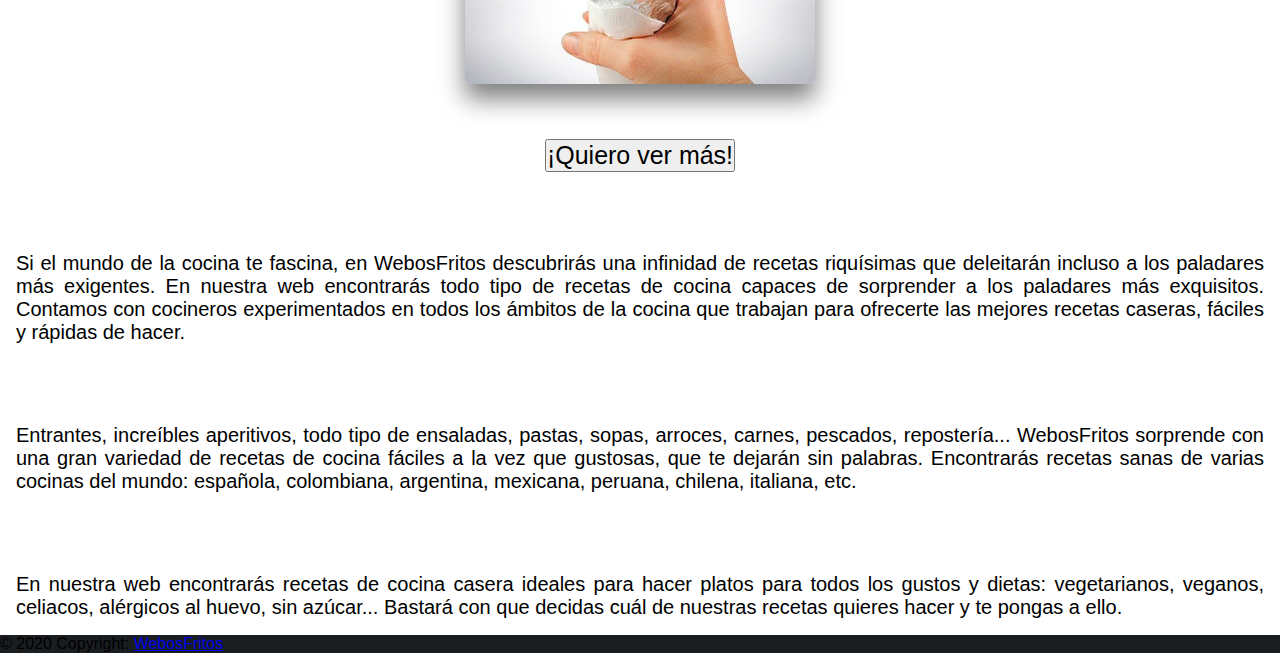
==== commit 4092139d: "xd" ====
--- a/html/inicio.html
+++ b/html/inicio.html
@@ -41,7 +41,7 @@
         </div>
         <div class="row">
             <div class="col-3">
-                <div class="contenedor">
+                <div class="contenedor contenedor-imagenes imagen">
                     <figure>
                         <a title="" href="../html/receta1.html">
                             <img src="../imagenes/arrozconpollo.png" alt="">
@@ -50,7 +50,7 @@
                 </div>
             </div>
             <div class="col-3">
-                <div class="contenedor">
+                <div class="contenedor contenedor-imagenes imagen">
                     <figure>
                         <a title="" href="../html/receta1.html">
                             <img src="../imagenes/bocata.png" alt="No image">
@@ -59,7 +59,7 @@
                 </div>
             </div>
             <div class="col-3">
-                <div class="contenedor">
+                <div class="contenedor contenedor-imagenes imagen">
                     <figure>
                         <a title="" href="../html/receta1.html">
                             <img src="../imagenes/huevito.jpg" alt="No image">
@@ -68,7 +68,7 @@
                 </div>
             </div>
             <div class="col-3">
-                <div class="contenedor">
+                <div class="contenedor contenedor-imagenes imagen">
                     <figure>
                         <a title="" href="../html/receta1.html">
                             <img src="../imagenes/yogur.jpg" alt="No image">
@@ -238,9 +238,9 @@
             </div>
         </div>
                 <!-- IMAGENES DE MEDIO CUERPO -->
-        <div class="row centrar sub-contenedor">
-            <div class="col">
-                <div class="contenedor">
+        <div class="row centrar sub-contenedor contenedor-imagenes imagen">
+            <div class="col">
+                <div class="contenedor contenedor-imagenes imagen">
                     <figure>
                         <a href="">
                         <img src="../imagenes/fotos de comida/imagenes2/fideos con salsa.jpg" alt="PONER IMAGENES XFAVOR">
@@ -249,7 +249,7 @@
                 </div>
             </div>
             <div class="col">
-                <div class="contenedor">
+                <div class="contenedor contenedor-imagenes imagen">
                     <figure>
                         <a href="">
                         <img src="../imagenes/fotos de comida/imagenes2/hand roll de luka.jpg" alt="PONER IMAGENES XFAVOR">
@@ -258,7 +258,7 @@
                 </div>
             </div>
             <div class="col">
-                <div class="contenedor">
+                <div class="contenedor contenedor-imagenes imagen">
                     <figure>
                         <a href="">
                         <img src="../imagenes/fotos de comida/imagenes2/panconkepchup.jpg" alt="PONER IMAGENES XFAVOR">
@@ -267,7 +267,7 @@
                 </div>
             </div>
             <div class="col">
-                <div class="contenedor">
+                <div class="contenedor contenedor-imagenes imagen">
                     <figure>
                         <a href="">
                         <img src="../imagenes/fotos de comida/imagenes2/ramen chileno.jpg" alt="PONER IMAGENES XFAVOR">
@@ -276,7 +276,7 @@
                 </div>
             </div>
             <div class="col">
-                <div class="contenedor">
+                <div class="contenedor contenedor-imagenes imagen">
                     <figure>
                         <a href="">
                         <img src="../imagenes/fotos de comida/imagenes2/fideos con salsa.jpg" alt="PONER IMAGENES XFAVOR">
@@ -285,7 +285,7 @@
                 </div>
             </div>
             <div class="col">
-                <div class="contenedor">
+                <div class="contenedor contenedor-imagenes imagen">
                     <figure>
                         <a href="">
                         <img src="../imagenes/fotos de comida/imagenes2/ramen chileno.jpg" alt="PONER IMAGENES XFAVOR">
@@ -294,7 +294,7 @@
                 </div>
             </div>
             <div class="col">
-                <div class="contenedor">
+                <div class="contenedor contenedor-imagenes imagen">
                     <figure>
                         <a href="">
                         <img src="../imagenes/fotos de comida/imagenes2/hand roll de luka.jpg" alt="PONER IMAGENES XFAVOR">
@@ -306,7 +306,7 @@
         <!-- COMIENZA FIN DE PAGINA -->
         <div class="row centrar">
             <div class="col faux">
-                <button type="button" class="btn btn-secondary btn-lg marginbot">¡Quiero ver más!</button>
+                <button type="button" class="btn btn-secondary btn-lg marginbot"><a href="registrar.html" class="fix titulo">¡Quiero ver más!</a></button>
                 <p class="margintop" style="font-size: 20px; text-align: justify;">Si el mundo de la cocina te fascina, en WebosFritos descubrirás una infinidad de recetas riquísimas que deleitarán incluso a los paladares más exigentes. En nuestra web encontrarás todo tipo de recetas de cocina capaces de sorprender a los paladares más exquisitos. Contamos con cocineros experimentados en todos los ámbitos de la cocina que trabajan para ofrecerte las mejores recetas caseras, fáciles y rápidas de hacer.</p>
                 <p class="margintop" style="font-size: 20px; text-align: justify;">Entrantes, increíbles aperitivos, todo tipo de ensaladas, pastas, sopas, arroces, carnes, pescados, repostería... WebosFritos sorprende con una gran variedad de recetas de cocina fáciles a la vez que gustosas, que te dejarán sin palabras. Encontrarás recetas sanas de varias cocinas del mundo: española, colombiana, argentina, mexicana, peruana, chilena, italiana, etc.</p>
                 <p class="margintop" style="font-size: 20px; text-align: justify;">En nuestra web encontrarás recetas de cocina casera ideales para hacer platos para todos los gustos y dietas: vegetarianos, veganos, celiacos, alérgicos al huevo, sin azúcar... Bastará con que decidas cuál de nuestras recetas quieres hacer y te pongas a ello.</p>
--- a/css/style.css
+++ b/css/style.css
@@ -153,3 +153,19 @@
 .faux{
     padding: 0 1em 1em;
 }
+@media screen and (max-width:1000px){
+    .contenedor-imagenes{
+        width: 95%;
+    }
+    .contenedor-imagenes .imagen{
+        width: 100%;
+    }
+}
+@media screen and (max-width:700px){
+    .contenedor-imagenes{
+        width: 90%;
+    }
+    .contenedor-imagenes .imagen{
+        width: 100%;
+    }
+}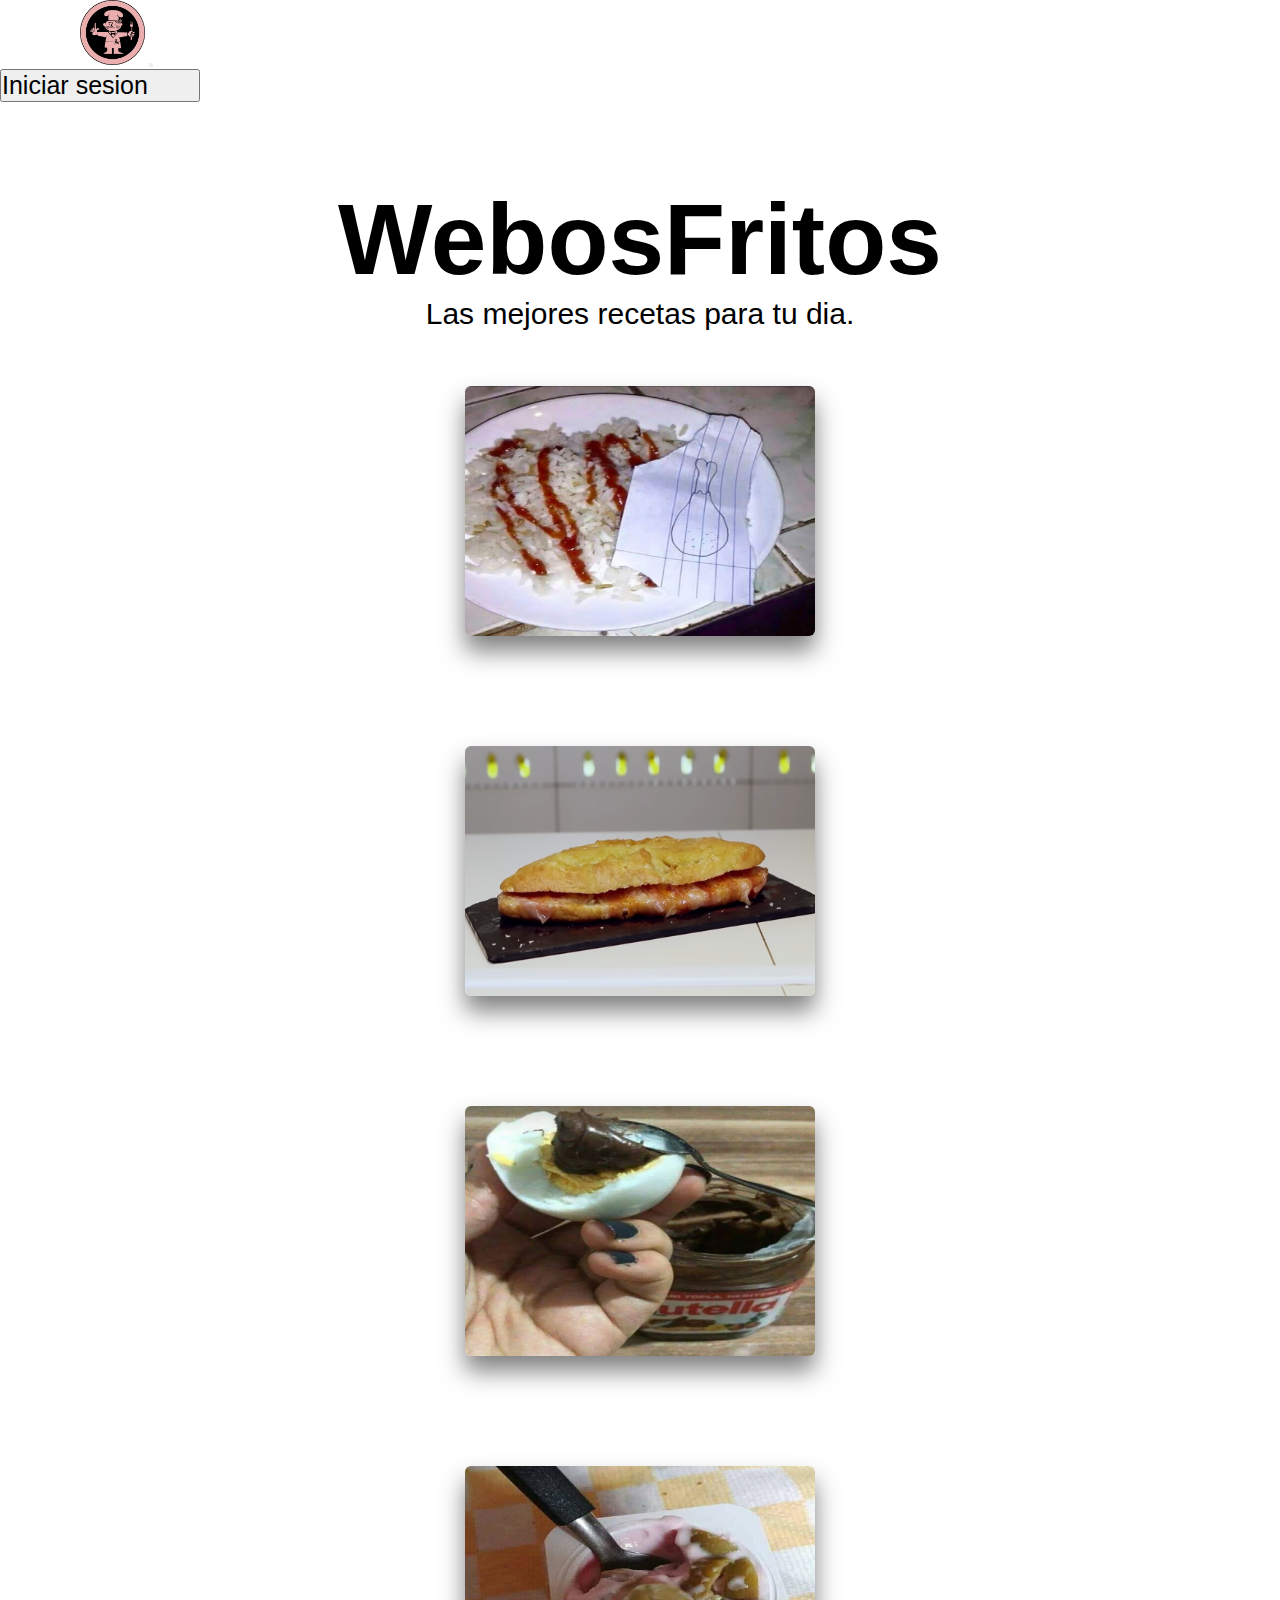
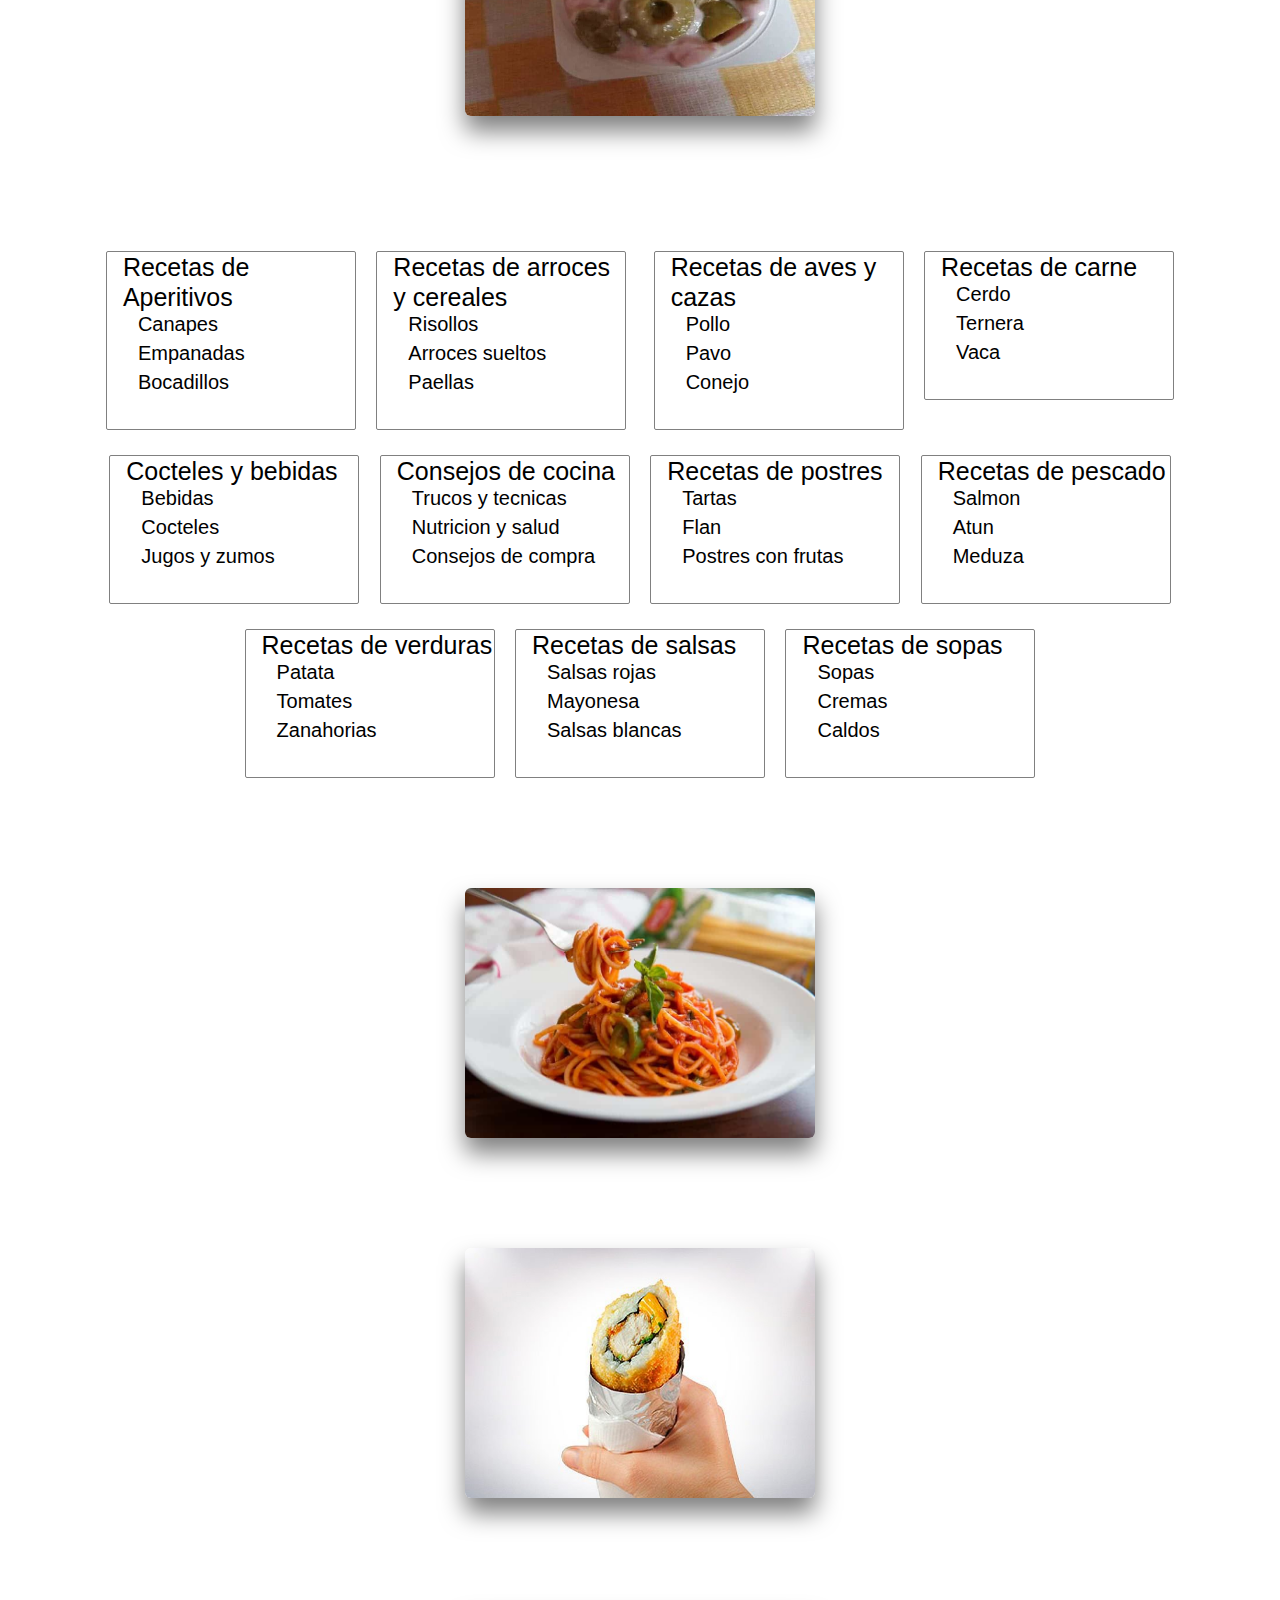
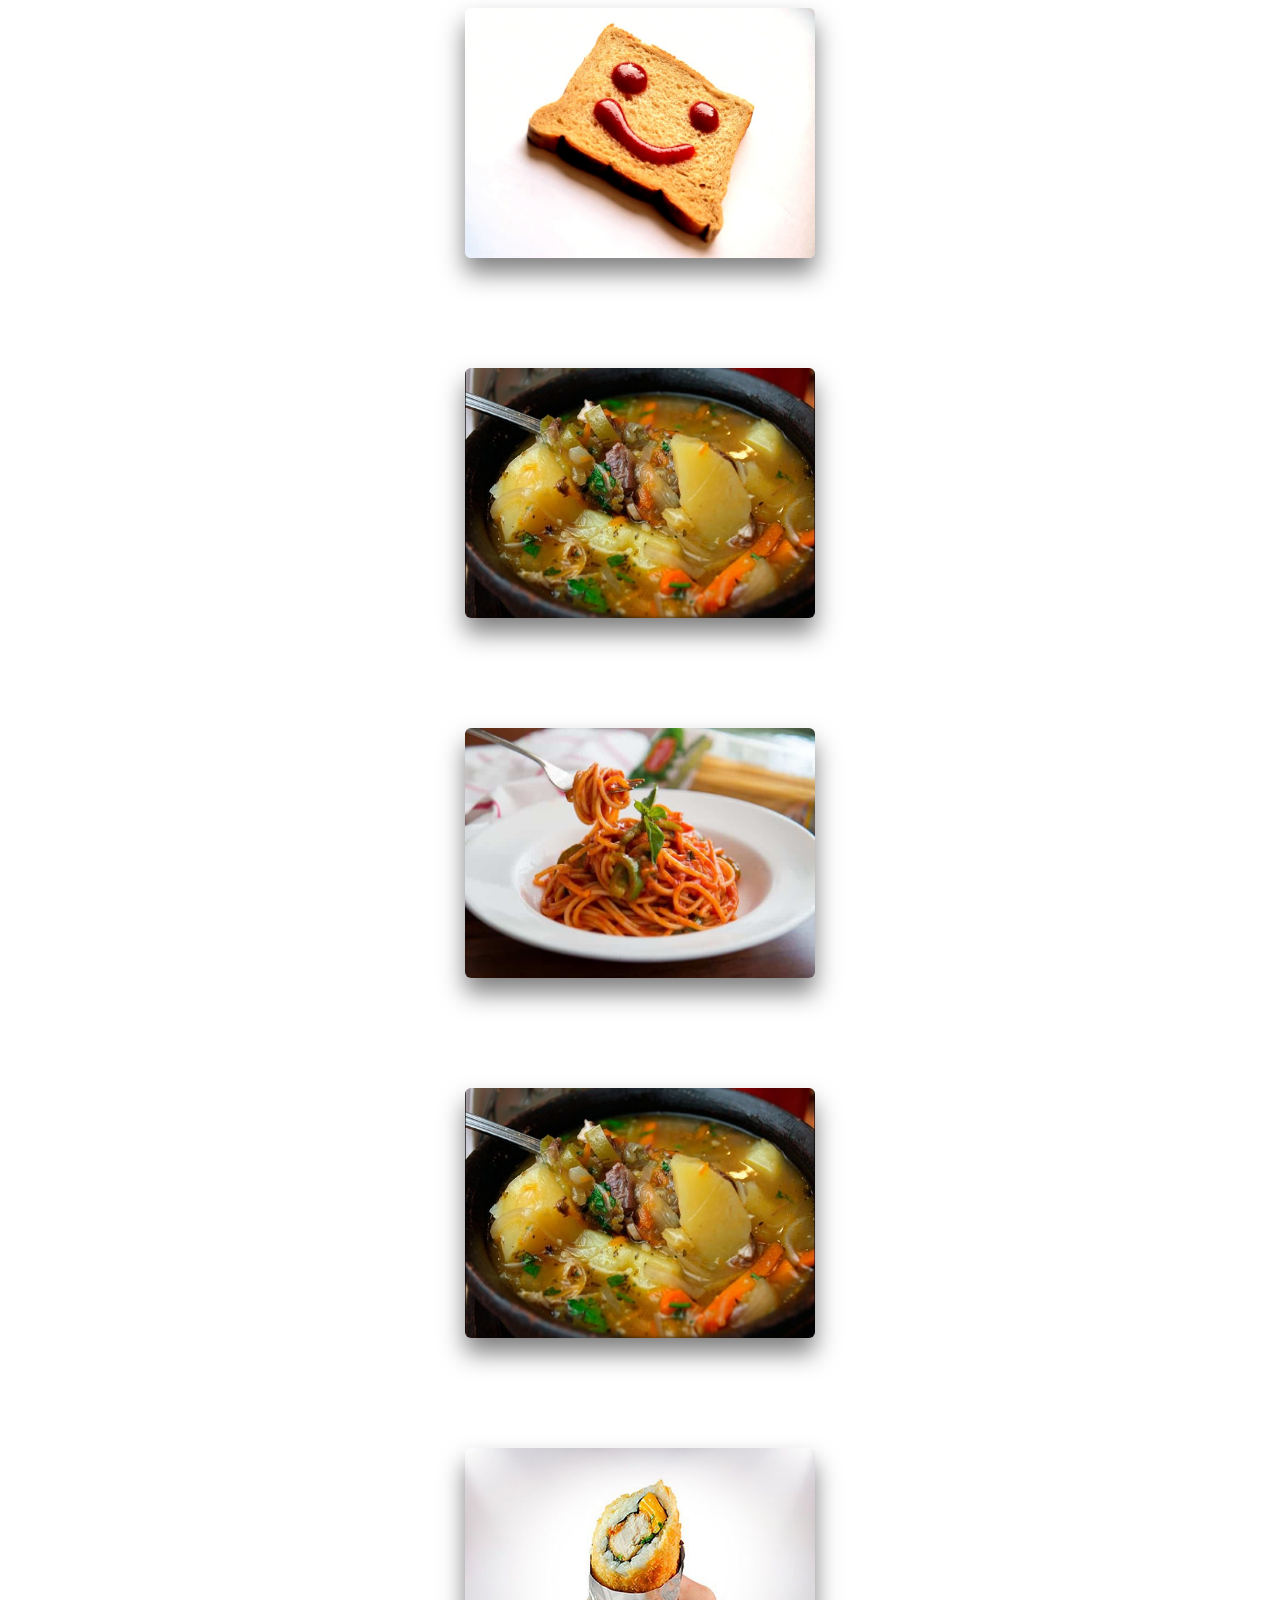
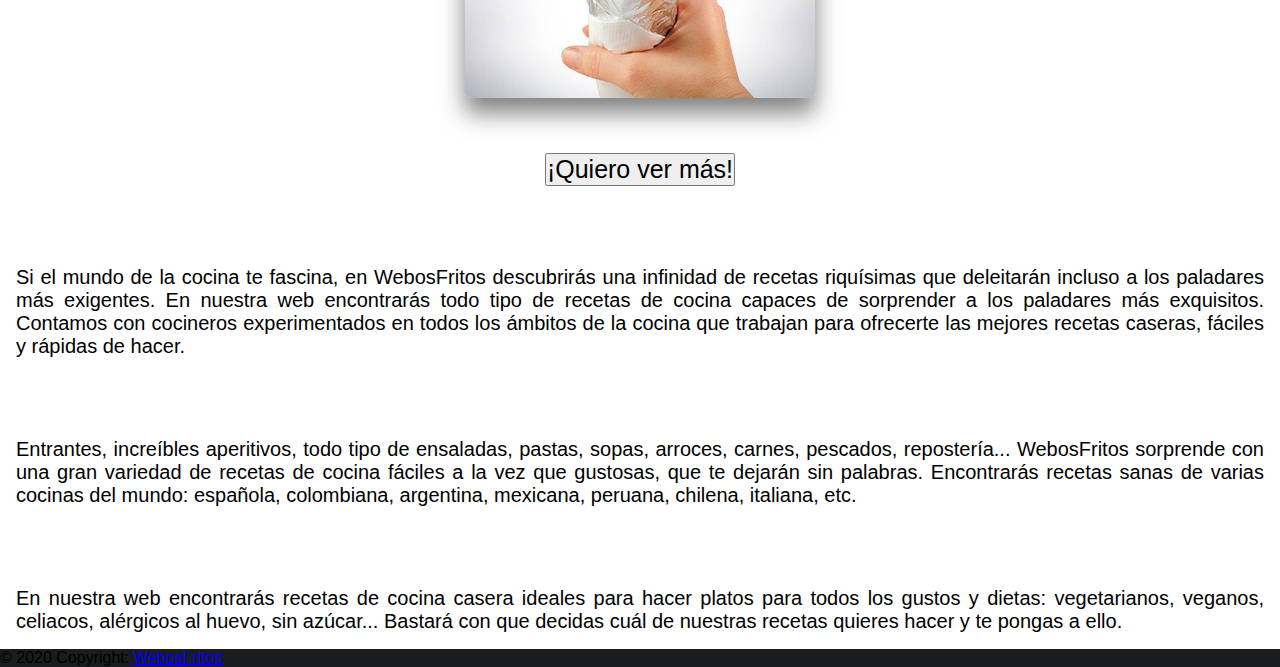
==== commit 8de61d73: "Update inicio.html" ====
--- a/html/inicio.html
+++ b/html/inicio.html
@@ -25,8 +25,7 @@
                 <ul class="navbar-nav me-auto">
                 </ul>
                 <form class="d-flex">
-                    <input class="form-control me-2" type="text" placeholder="Buscar">
-                    <button class="btn btn-secondary" type="button" style="padding-right: 50px;">Buscar</button>
+                    <button class="btn btn-secondary" type="button" style="padding-right: 50px;"><a href="iniciarsesion.html" class="titulo fix">Iniciar sesion</a></button>
                 </form>
             </div>
         </div>
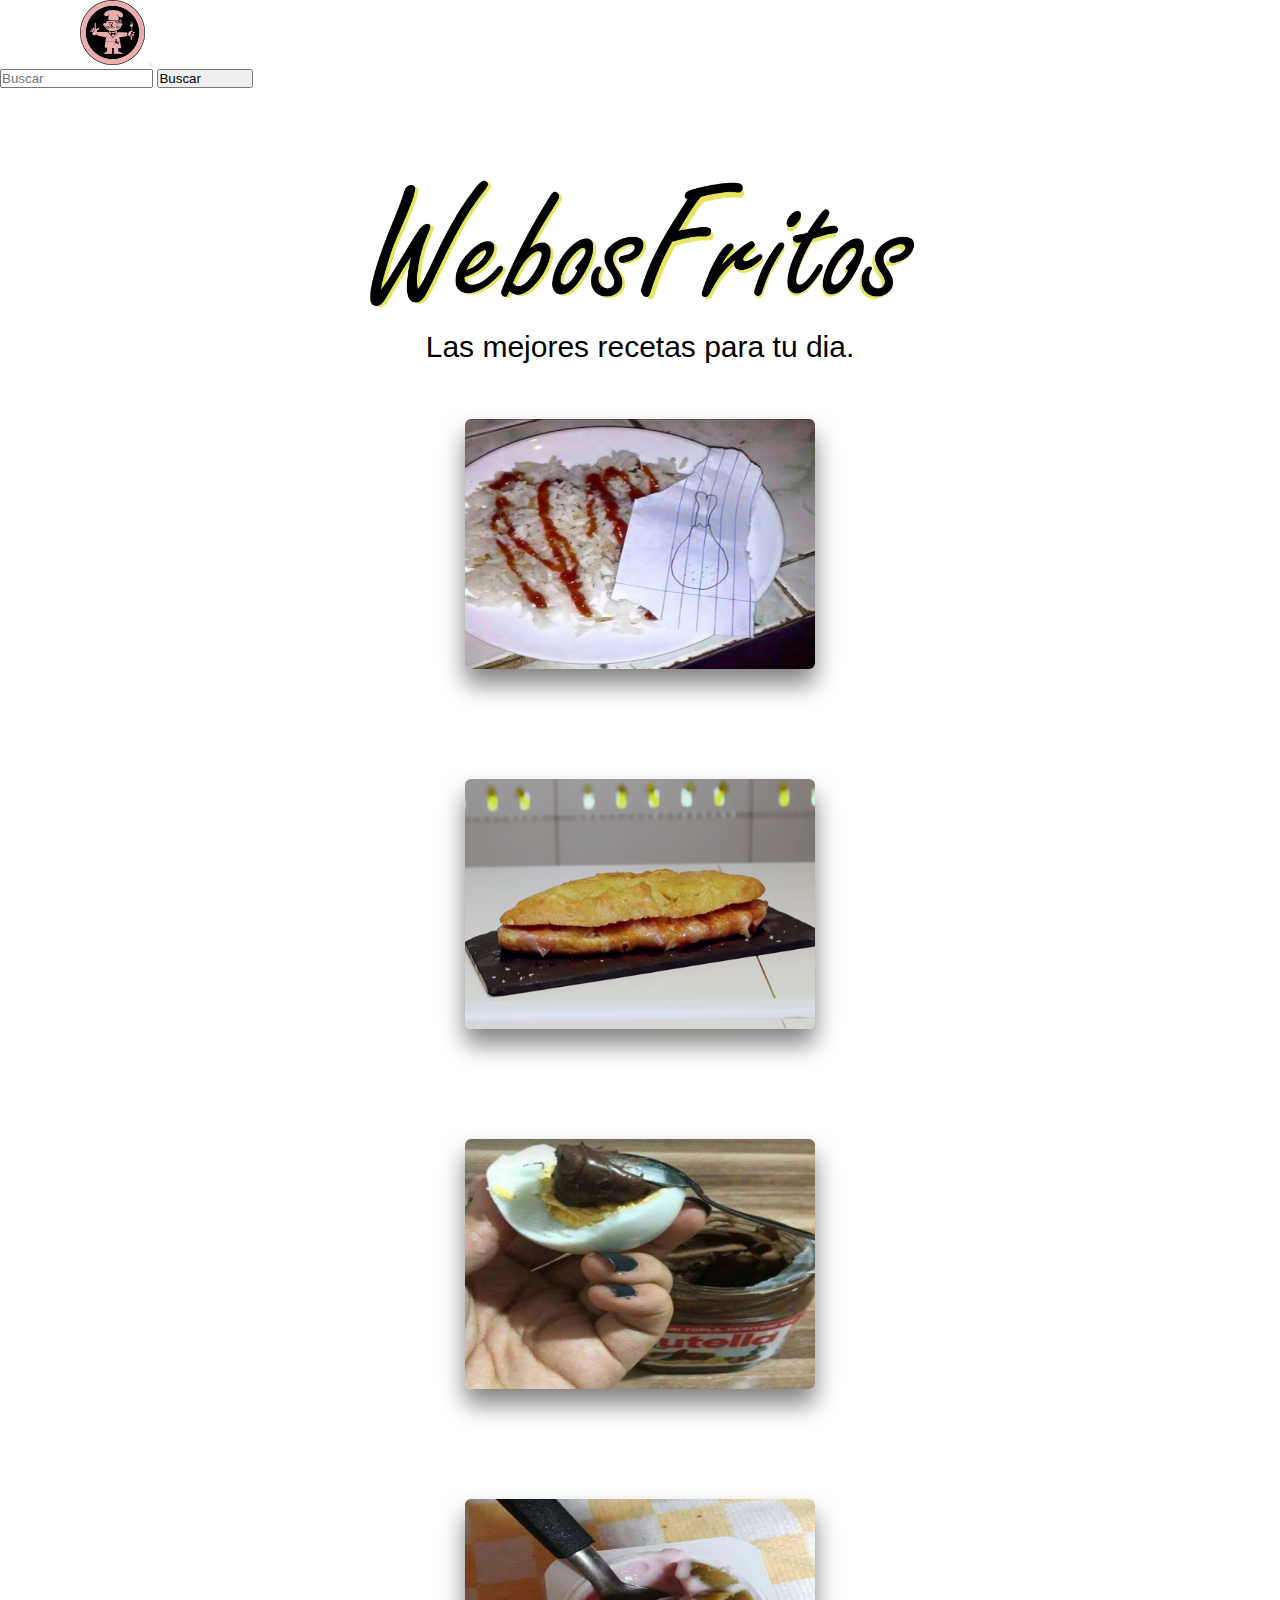
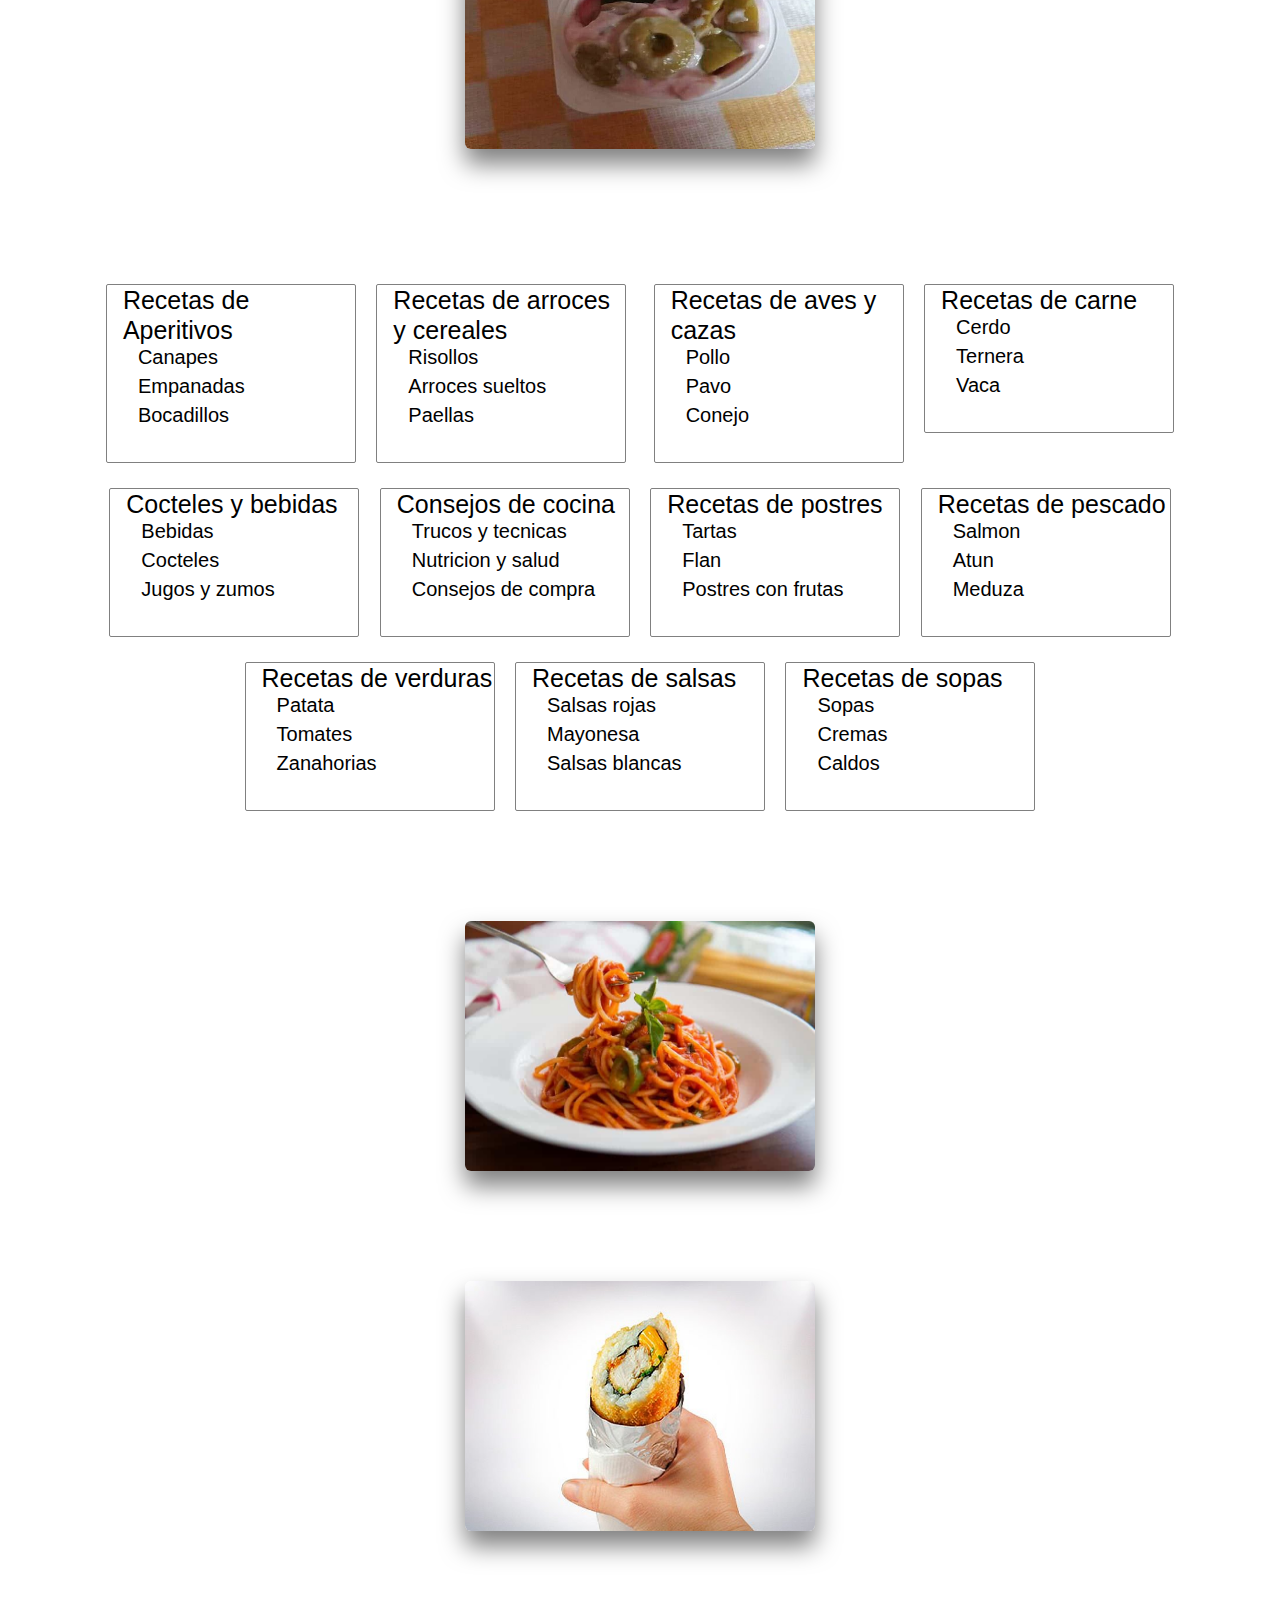
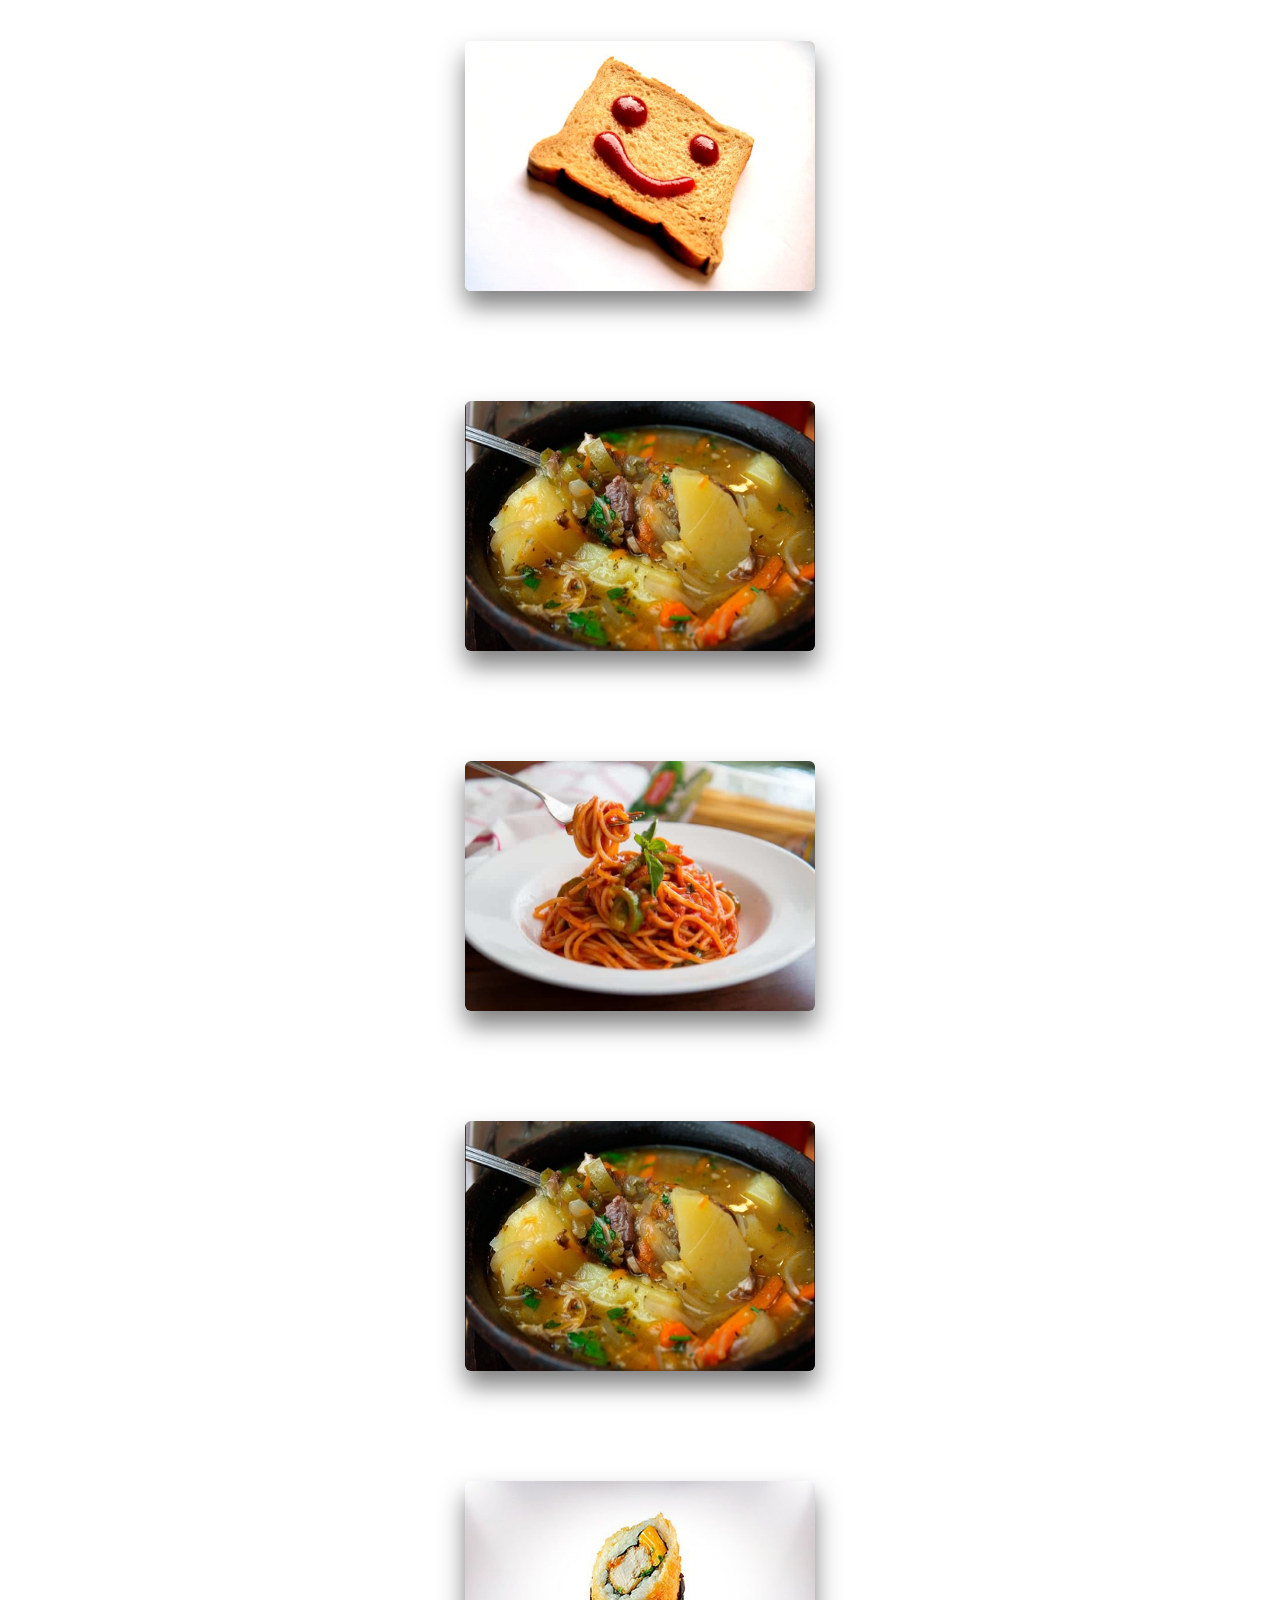
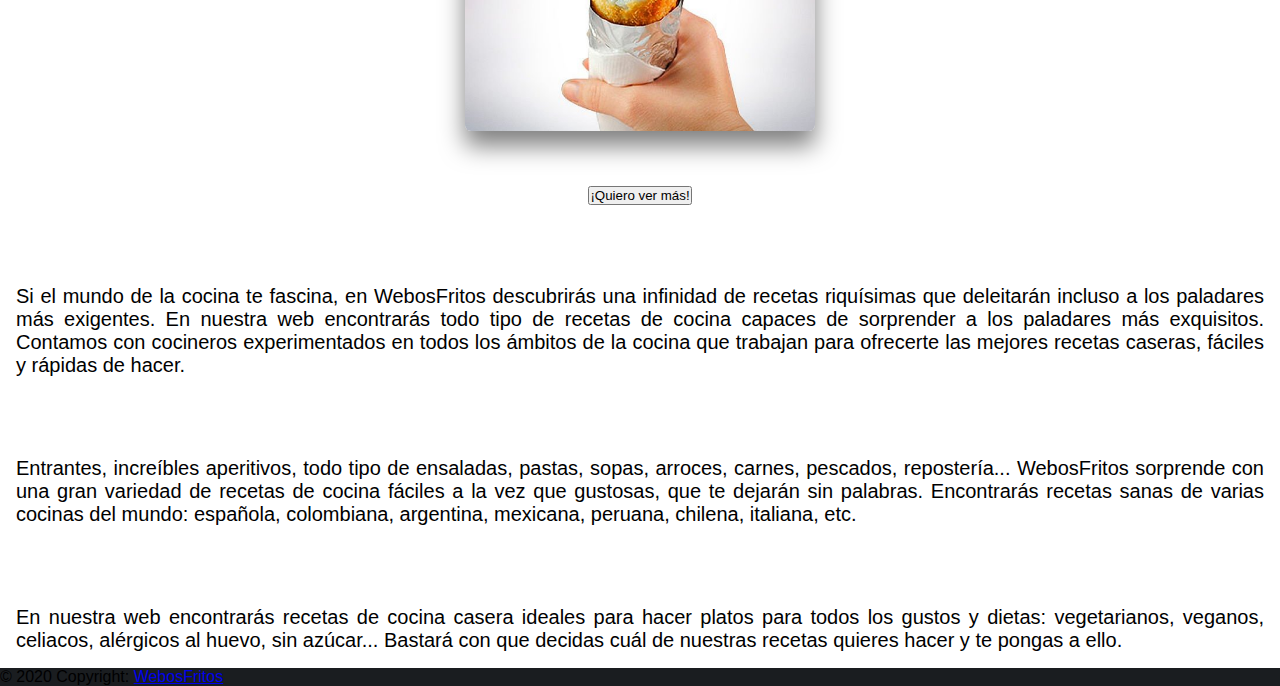
==== commit a27cc770: "logo" ====
--- a/html/inicio.html
+++ b/html/inicio.html
@@ -25,7 +25,8 @@
                 <ul class="navbar-nav me-auto">
                 </ul>
                 <form class="d-flex">
-                    <button class="btn btn-secondary" type="button" style="padding-right: 50px;"><a href="iniciarsesion.html" class="titulo fix">Iniciar sesion</a></button>
+                    <input class="form-control me-2" type="text" placeholder="Buscar">
+                    <button class="btn btn-secondary" type="button" style="padding-right: 50px;">Buscar</button>
                 </form>
             </div>
         </div>
@@ -34,13 +35,13 @@
                 <!-- IMAGENES DE PORTADA Y TITULO. -->
         <div class="row marginbot">
             <div class="title centrar margintop">
-                <h1>WebosFritos</h1>
+                <img src="../imagenes/fotos de comida/imagenes2/webosfritos.png" alt="Titulo" width="50%">
                 <p style="font-size: 30px">Las mejores recetas para tu dia.</p>
             </div>
         </div>
         <div class="row">
             <div class="col-3">
-                <div class="contenedor contenedor-imagenes imagen">
+                <div class="contenedor">
                     <figure>
                         <a title="" href="../html/receta1.html">
                             <img src="../imagenes/arrozconpollo.png" alt="">
@@ -49,7 +50,7 @@
                 </div>
             </div>
             <div class="col-3">
-                <div class="contenedor contenedor-imagenes imagen">
+                <div class="contenedor">
                     <figure>
                         <a title="" href="../html/receta1.html">
                             <img src="../imagenes/bocata.png" alt="No image">
@@ -58,7 +59,7 @@
                 </div>
             </div>
             <div class="col-3">
-                <div class="contenedor contenedor-imagenes imagen">
+                <div class="contenedor">
                     <figure>
                         <a title="" href="../html/receta1.html">
                             <img src="../imagenes/huevito.jpg" alt="No image">
@@ -67,7 +68,7 @@
                 </div>
             </div>
             <div class="col-3">
-                <div class="contenedor contenedor-imagenes imagen">
+                <div class="contenedor">
                     <figure>
                         <a title="" href="../html/receta1.html">
                             <img src="../imagenes/yogur.jpg" alt="No image">
@@ -237,9 +238,9 @@
             </div>
         </div>
                 <!-- IMAGENES DE MEDIO CUERPO -->
-        <div class="row centrar sub-contenedor contenedor-imagenes imagen">
-            <div class="col">
-                <div class="contenedor contenedor-imagenes imagen">
+        <div class="row centrar sub-contenedor">
+            <div class="col">
+                <div class="contenedor">
                     <figure>
                         <a href="">
                         <img src="../imagenes/fotos de comida/imagenes2/fideos con salsa.jpg" alt="PONER IMAGENES XFAVOR">
@@ -248,7 +249,7 @@
                 </div>
             </div>
             <div class="col">
-                <div class="contenedor contenedor-imagenes imagen">
+                <div class="contenedor">
                     <figure>
                         <a href="">
                         <img src="../imagenes/fotos de comida/imagenes2/hand roll de luka.jpg" alt="PONER IMAGENES XFAVOR">
@@ -257,7 +258,7 @@
                 </div>
             </div>
             <div class="col">
-                <div class="contenedor contenedor-imagenes imagen">
+                <div class="contenedor">
                     <figure>
                         <a href="">
                         <img src="../imagenes/fotos de comida/imagenes2/panconkepchup.jpg" alt="PONER IMAGENES XFAVOR">
@@ -266,7 +267,7 @@
                 </div>
             </div>
             <div class="col">
-                <div class="contenedor contenedor-imagenes imagen">
+                <div class="contenedor">
                     <figure>
                         <a href="">
                         <img src="../imagenes/fotos de comida/imagenes2/ramen chileno.jpg" alt="PONER IMAGENES XFAVOR">
@@ -275,7 +276,7 @@
                 </div>
             </div>
             <div class="col">
-                <div class="contenedor contenedor-imagenes imagen">
+                <div class="contenedor">
                     <figure>
                         <a href="">
                         <img src="../imagenes/fotos de comida/imagenes2/fideos con salsa.jpg" alt="PONER IMAGENES XFAVOR">
@@ -284,7 +285,7 @@
                 </div>
             </div>
             <div class="col">
-                <div class="contenedor contenedor-imagenes imagen">
+                <div class="contenedor">
                     <figure>
                         <a href="">
                         <img src="../imagenes/fotos de comida/imagenes2/ramen chileno.jpg" alt="PONER IMAGENES XFAVOR">
@@ -293,7 +294,7 @@
                 </div>
             </div>
             <div class="col">
-                <div class="contenedor contenedor-imagenes imagen">
+                <div class="contenedor">
                     <figure>
                         <a href="">
                         <img src="../imagenes/fotos de comida/imagenes2/hand roll de luka.jpg" alt="PONER IMAGENES XFAVOR">
@@ -305,7 +306,7 @@
         <!-- COMIENZA FIN DE PAGINA -->
         <div class="row centrar">
             <div class="col faux">
-                <button type="button" class="btn btn-secondary btn-lg marginbot"><a href="registrar.html" class="fix titulo">¡Quiero ver más!</a></button>
+                <button type="button" class="btn btn-secondary btn-lg marginbot">¡Quiero ver más!</button>
                 <p class="margintop" style="font-size: 20px; text-align: justify;">Si el mundo de la cocina te fascina, en WebosFritos descubrirás una infinidad de recetas riquísimas que deleitarán incluso a los paladares más exigentes. En nuestra web encontrarás todo tipo de recetas de cocina capaces de sorprender a los paladares más exquisitos. Contamos con cocineros experimentados en todos los ámbitos de la cocina que trabajan para ofrecerte las mejores recetas caseras, fáciles y rápidas de hacer.</p>
                 <p class="margintop" style="font-size: 20px; text-align: justify;">Entrantes, increíbles aperitivos, todo tipo de ensaladas, pastas, sopas, arroces, carnes, pescados, repostería... WebosFritos sorprende con una gran variedad de recetas de cocina fáciles a la vez que gustosas, que te dejarán sin palabras. Encontrarás recetas sanas de varias cocinas del mundo: española, colombiana, argentina, mexicana, peruana, chilena, italiana, etc.</p>
                 <p class="margintop" style="font-size: 20px; text-align: justify;">En nuestra web encontrarás recetas de cocina casera ideales para hacer platos para todos los gustos y dietas: vegetarianos, veganos, celiacos, alérgicos al huevo, sin azúcar... Bastará con que decidas cuál de nuestras recetas quieres hacer y te pongas a ello.</p>
--- a/css/style.css
+++ b/css/style.css
@@ -152,20 +152,4 @@
 }
 .faux{
     padding: 0 1em 1em;
-}
-@media screen and (max-width:1000px){
-    .contenedor-imagenes{
-        width: 95%;
-    }
-    .contenedor-imagenes .imagen{
-        width: 100%;
-    }
-}
-@media screen and (max-width:700px){
-    .contenedor-imagenes{
-        width: 90%;
-    }
-    .contenedor-imagenes .imagen{
-        width: 100%;
-    }
 }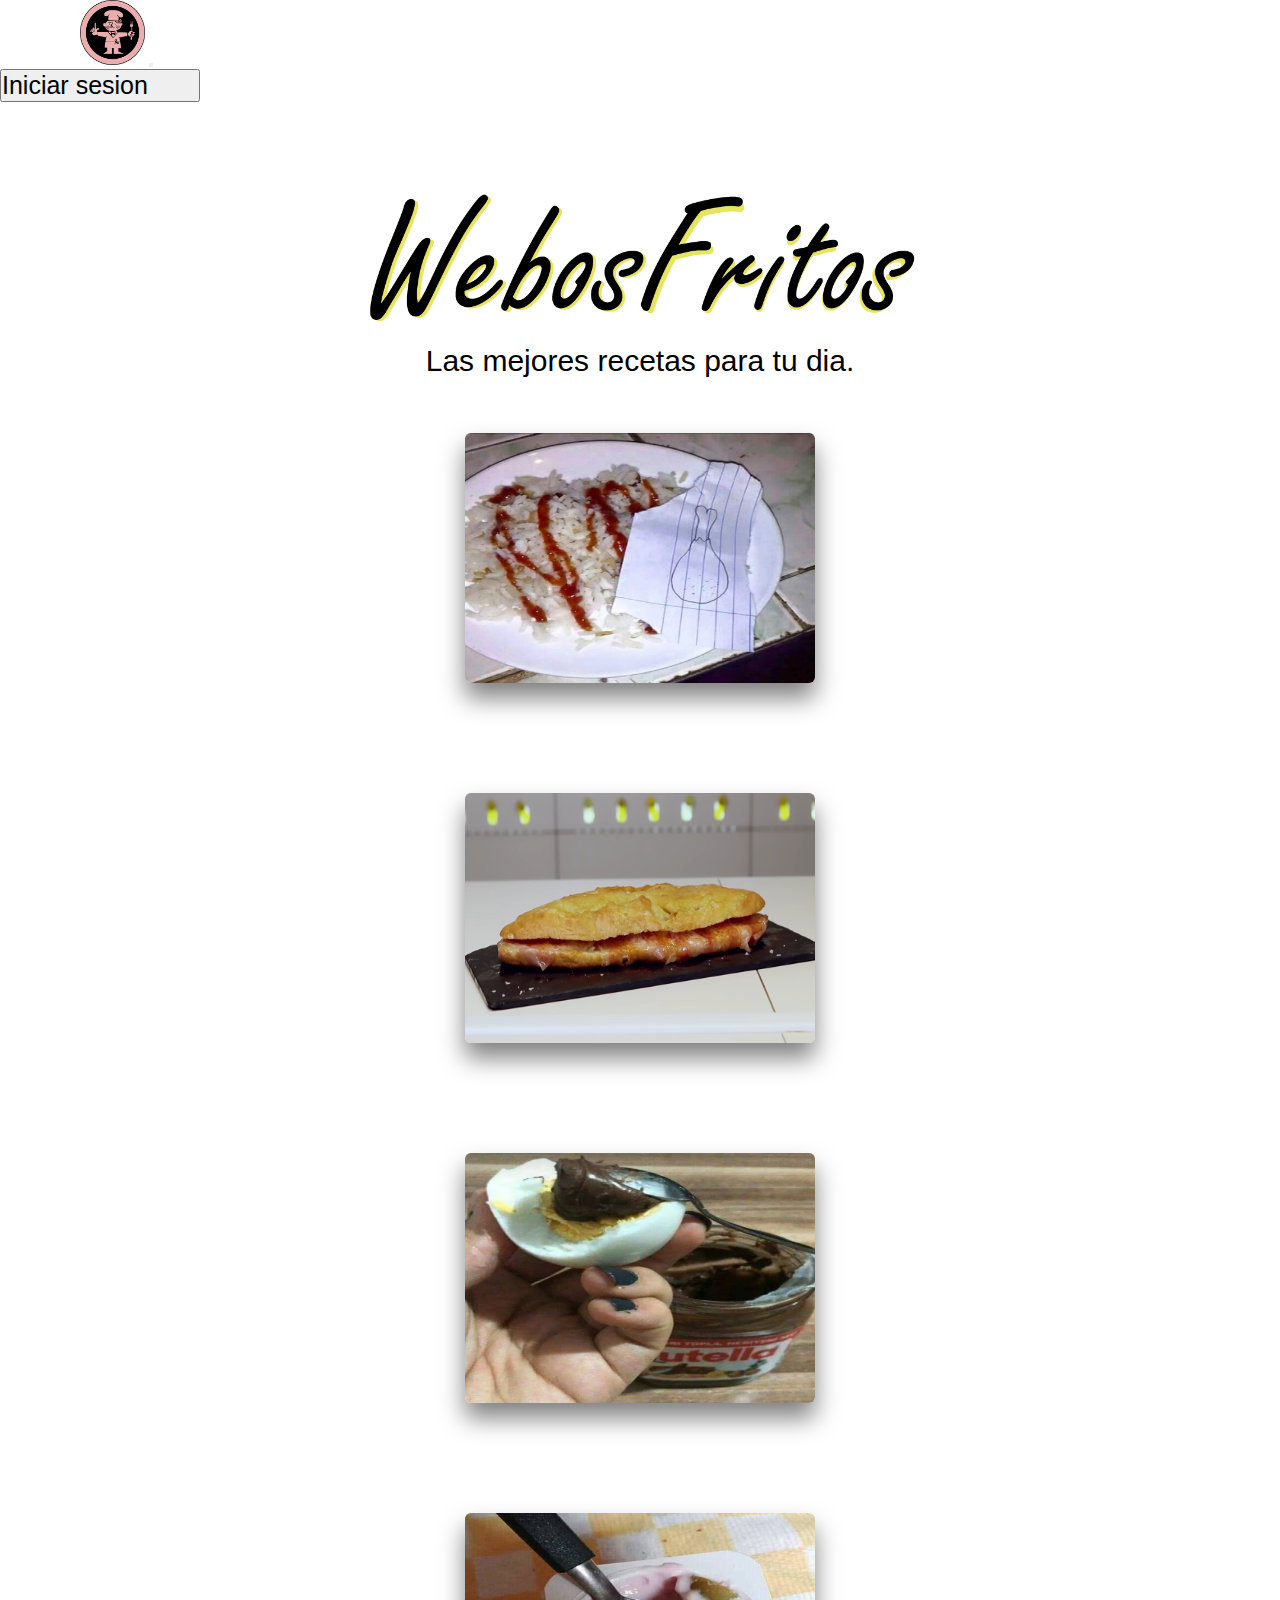
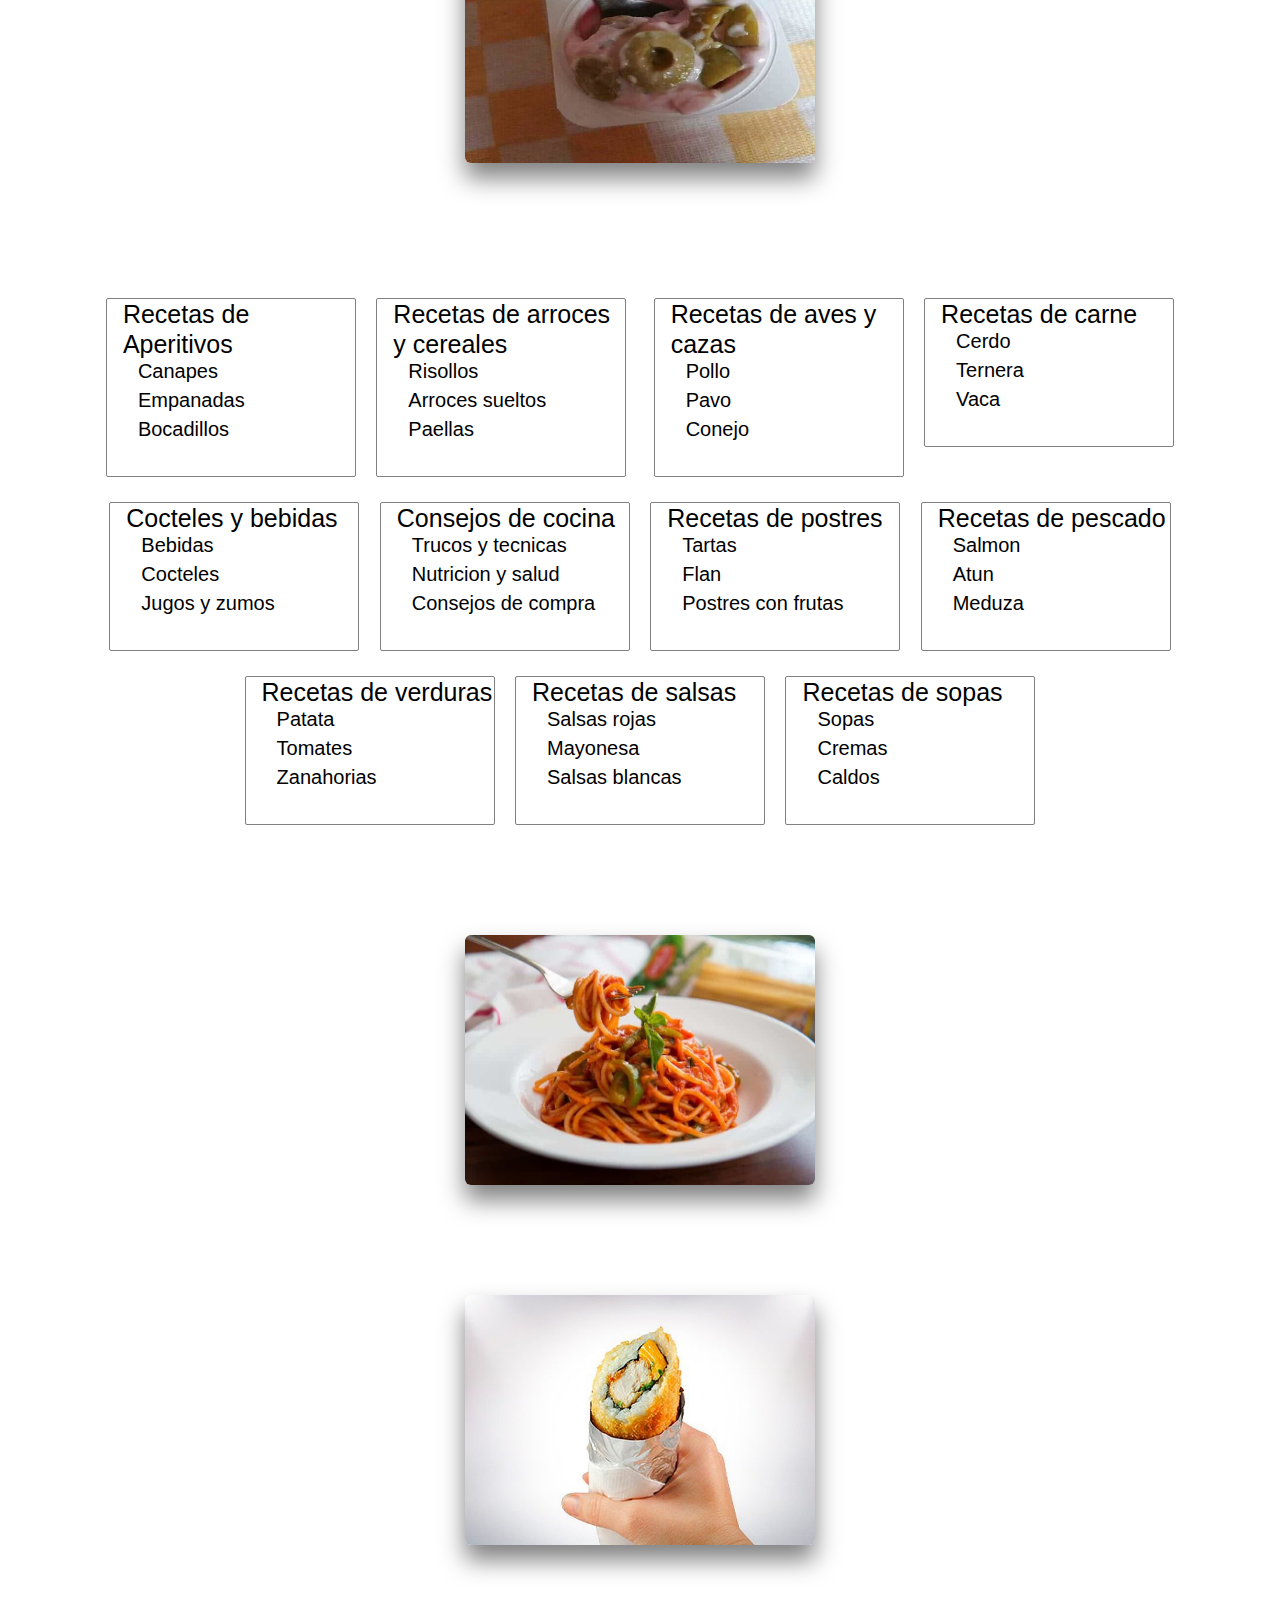
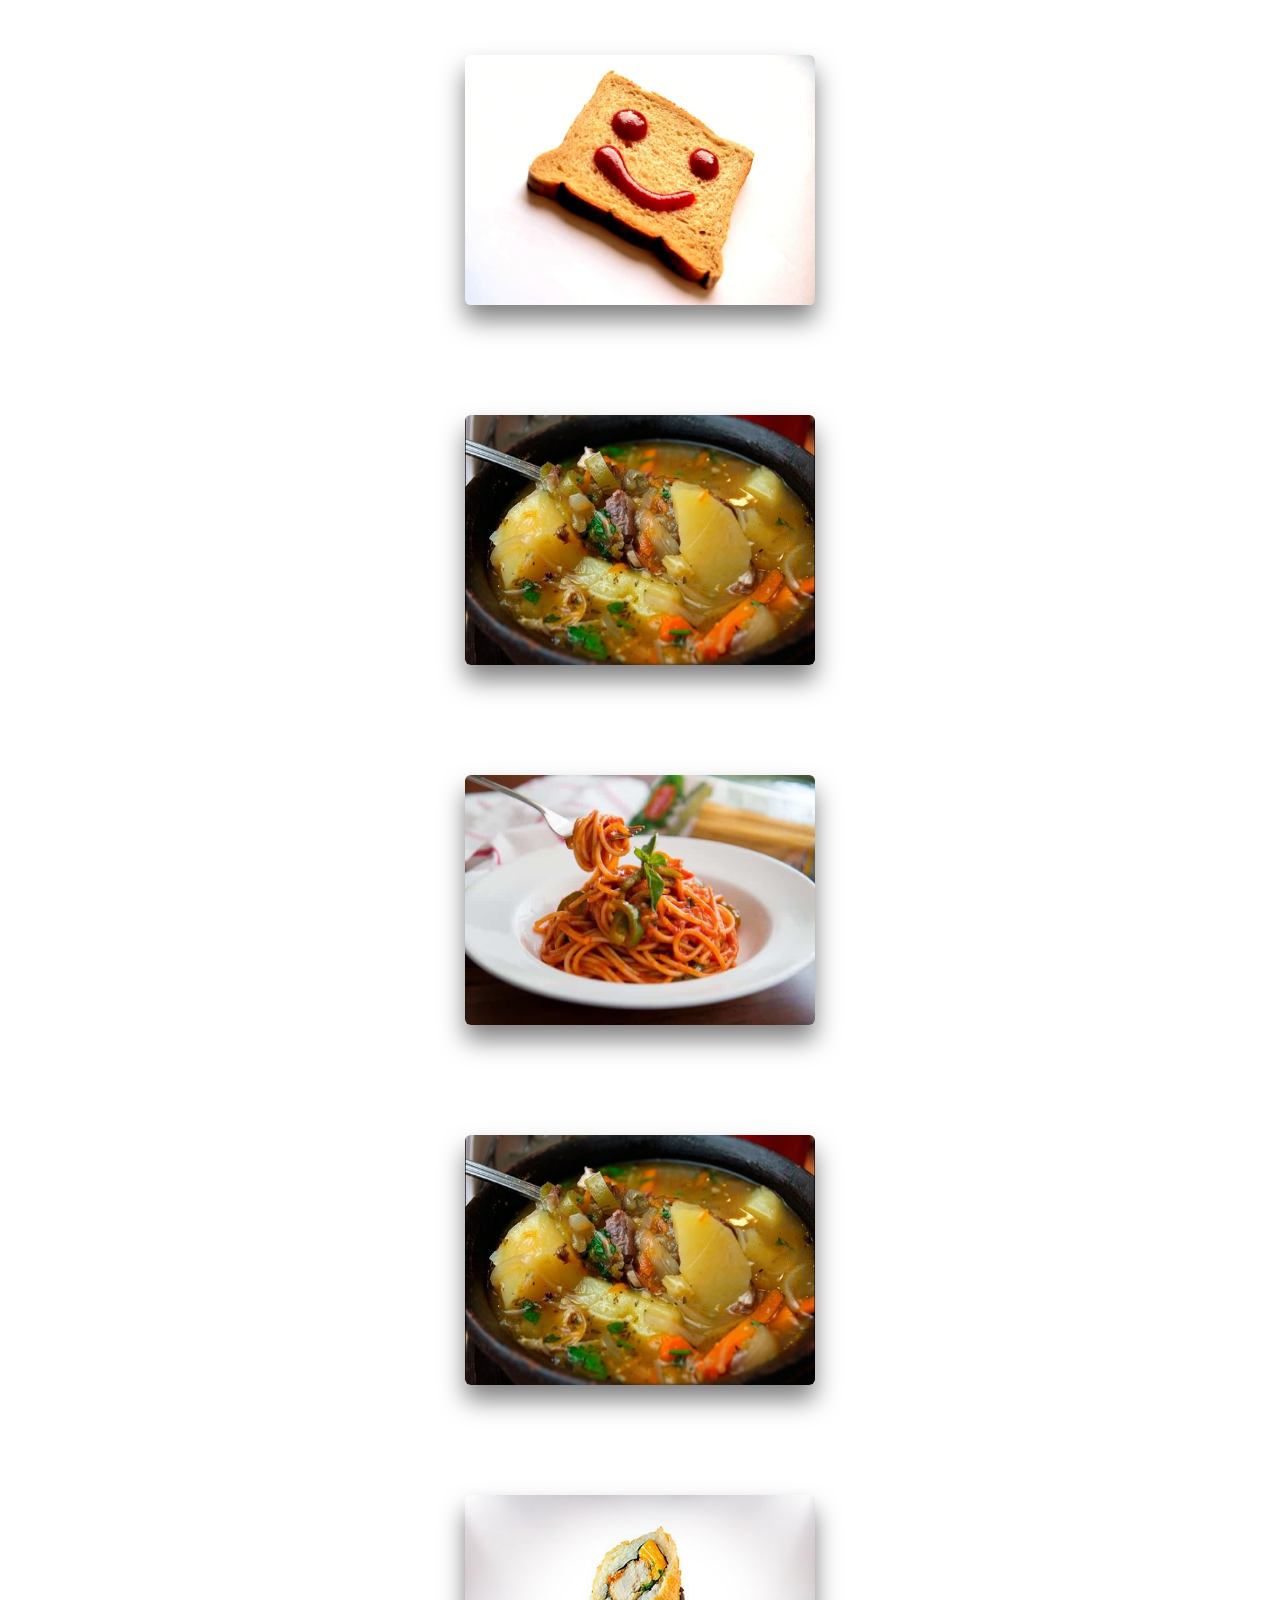
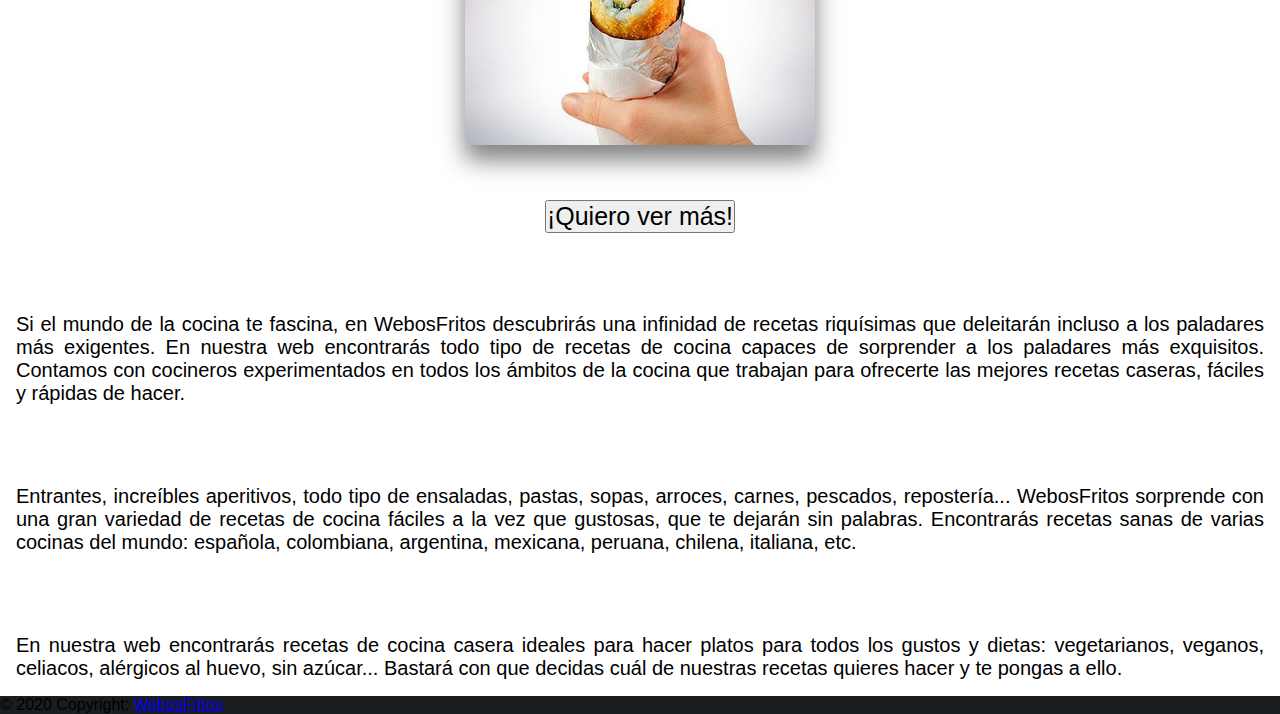
==== commit 050e8ec4: "Merge branch 'main' of https://github.com/GODLISA/Cockcina" ====
--- a/html/inicio.html
+++ b/html/inicio.html
@@ -25,8 +25,7 @@
                 <ul class="navbar-nav me-auto">
                 </ul>
                 <form class="d-flex">
-                    <input class="form-control me-2" type="text" placeholder="Buscar">
-                    <button class="btn btn-secondary" type="button" style="padding-right: 50px;">Buscar</button>
+                    <button class="btn btn-secondary" type="button" style="padding-right: 50px;"><a href="iniciarsesion.html" class="titulo fix">Iniciar sesion</a></button>
                 </form>
             </div>
         </div>
@@ -41,16 +40,17 @@
         </div>
         <div class="row">
             <div class="col-3">
-                <div class="contenedor">
+                <div class="contenedor contenedor-imagenes imagen">
                     <figure>
                         <a title="" href="../html/receta1.html">
                             <img src="../imagenes/arrozconpollo.png" alt="">
+                            <p>Holaaaaaaaaaaaaaaaaaaaaaaaaaaaaaaa</p>
                         </a>
                     </figure>
                 </div>
             </div>
             <div class="col-3">
-                <div class="contenedor">
+                <div class="contenedor contenedor-imagenes imagen">
                     <figure>
                         <a title="" href="../html/receta1.html">
                             <img src="../imagenes/bocata.png" alt="No image">
@@ -59,7 +59,7 @@
                 </div>
             </div>
             <div class="col-3">
-                <div class="contenedor">
+                <div class="contenedor contenedor-imagenes imagen">
                     <figure>
                         <a title="" href="../html/receta1.html">
                             <img src="../imagenes/huevito.jpg" alt="No image">
@@ -68,7 +68,7 @@
                 </div>
             </div>
             <div class="col-3">
-                <div class="contenedor">
+                <div class="contenedor contenedor-imagenes imagen">
                     <figure>
                         <a title="" href="../html/receta1.html">
                             <img src="../imagenes/yogur.jpg" alt="No image">
@@ -238,9 +238,9 @@
             </div>
         </div>
                 <!-- IMAGENES DE MEDIO CUERPO -->
-        <div class="row centrar sub-contenedor">
-            <div class="col">
-                <div class="contenedor">
+        <div class="row centrar sub-contenedor contenedor-imagenes imagen">
+            <div class="col">
+                <div class="contenedor contenedor-imagenes imagen">
                     <figure>
                         <a href="">
                         <img src="../imagenes/fotos de comida/imagenes2/fideos con salsa.jpg" alt="PONER IMAGENES XFAVOR">
@@ -249,7 +249,7 @@
                 </div>
             </div>
             <div class="col">
-                <div class="contenedor">
+                <div class="contenedor contenedor-imagenes imagen">
                     <figure>
                         <a href="">
                         <img src="../imagenes/fotos de comida/imagenes2/hand roll de luka.jpg" alt="PONER IMAGENES XFAVOR">
@@ -258,7 +258,7 @@
                 </div>
             </div>
             <div class="col">
-                <div class="contenedor">
+                <div class="contenedor contenedor-imagenes imagen">
                     <figure>
                         <a href="">
                         <img src="../imagenes/fotos de comida/imagenes2/panconkepchup.jpg" alt="PONER IMAGENES XFAVOR">
@@ -267,7 +267,7 @@
                 </div>
             </div>
             <div class="col">
-                <div class="contenedor">
+                <div class="contenedor contenedor-imagenes imagen">
                     <figure>
                         <a href="">
                         <img src="../imagenes/fotos de comida/imagenes2/ramen chileno.jpg" alt="PONER IMAGENES XFAVOR">
@@ -276,7 +276,7 @@
                 </div>
             </div>
             <div class="col">
-                <div class="contenedor">
+                <div class="contenedor contenedor-imagenes imagen">
                     <figure>
                         <a href="">
                         <img src="../imagenes/fotos de comida/imagenes2/fideos con salsa.jpg" alt="PONER IMAGENES XFAVOR">
@@ -285,7 +285,7 @@
                 </div>
             </div>
             <div class="col">
-                <div class="contenedor">
+                <div class="contenedor contenedor-imagenes imagen">
                     <figure>
                         <a href="">
                         <img src="../imagenes/fotos de comida/imagenes2/ramen chileno.jpg" alt="PONER IMAGENES XFAVOR">
@@ -294,7 +294,7 @@
                 </div>
             </div>
             <div class="col">
-                <div class="contenedor">
+                <div class="contenedor contenedor-imagenes imagen">
                     <figure>
                         <a href="">
                         <img src="../imagenes/fotos de comida/imagenes2/hand roll de luka.jpg" alt="PONER IMAGENES XFAVOR">
@@ -306,7 +306,7 @@
         <!-- COMIENZA FIN DE PAGINA -->
         <div class="row centrar">
             <div class="col faux">
-                <button type="button" class="btn btn-secondary btn-lg marginbot">¡Quiero ver más!</button>
+                <button type="button" class="btn btn-secondary btn-lg marginbot"><a href="registrar.html" class="fix titulo">¡Quiero ver más!</a></button>
                 <p class="margintop" style="font-size: 20px; text-align: justify;">Si el mundo de la cocina te fascina, en WebosFritos descubrirás una infinidad de recetas riquísimas que deleitarán incluso a los paladares más exigentes. En nuestra web encontrarás todo tipo de recetas de cocina capaces de sorprender a los paladares más exquisitos. Contamos con cocineros experimentados en todos los ámbitos de la cocina que trabajan para ofrecerte las mejores recetas caseras, fáciles y rápidas de hacer.</p>
                 <p class="margintop" style="font-size: 20px; text-align: justify;">Entrantes, increíbles aperitivos, todo tipo de ensaladas, pastas, sopas, arroces, carnes, pescados, repostería... WebosFritos sorprende con una gran variedad de recetas de cocina fáciles a la vez que gustosas, que te dejarán sin palabras. Encontrarás recetas sanas de varias cocinas del mundo: española, colombiana, argentina, mexicana, peruana, chilena, italiana, etc.</p>
                 <p class="margintop" style="font-size: 20px; text-align: justify;">En nuestra web encontrarás recetas de cocina casera ideales para hacer platos para todos los gustos y dietas: vegetarianos, veganos, celiacos, alérgicos al huevo, sin azúcar... Bastará con que decidas cuál de nuestras recetas quieres hacer y te pongas a ello.</p>
--- a/css/style.css
+++ b/css/style.css
@@ -152,4 +152,20 @@
 }
 .faux{
     padding: 0 1em 1em;
+}
+@media screen and (max-width:1000px){
+    .contenedor-imagenes{
+        width: 95%;
+    }
+    .contenedor-imagenes .imagen{
+        width: 100%;
+    }
+}
+@media screen and (max-width:700px){
+    .contenedor-imagenes{
+        width: 90%;
+    }
+    .contenedor-imagenes .imagen{
+        width: 100%;
+    }
 }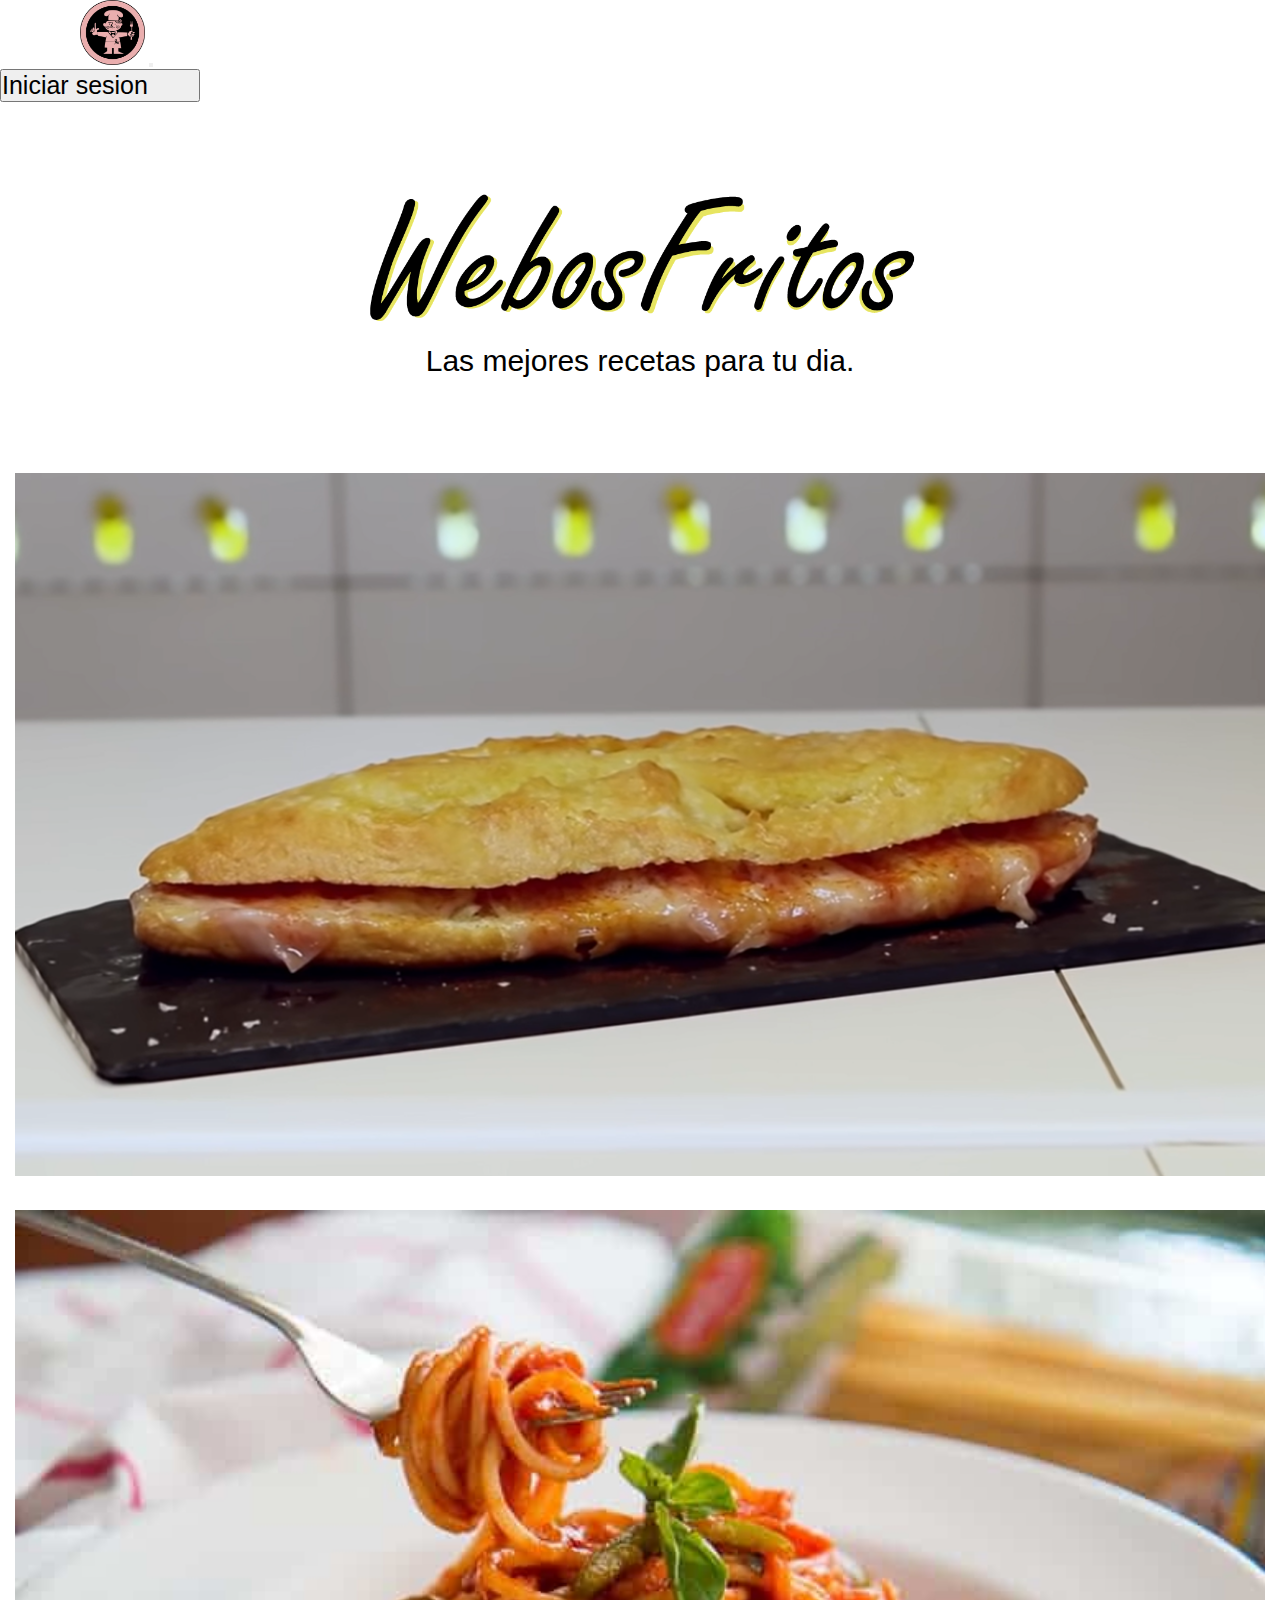
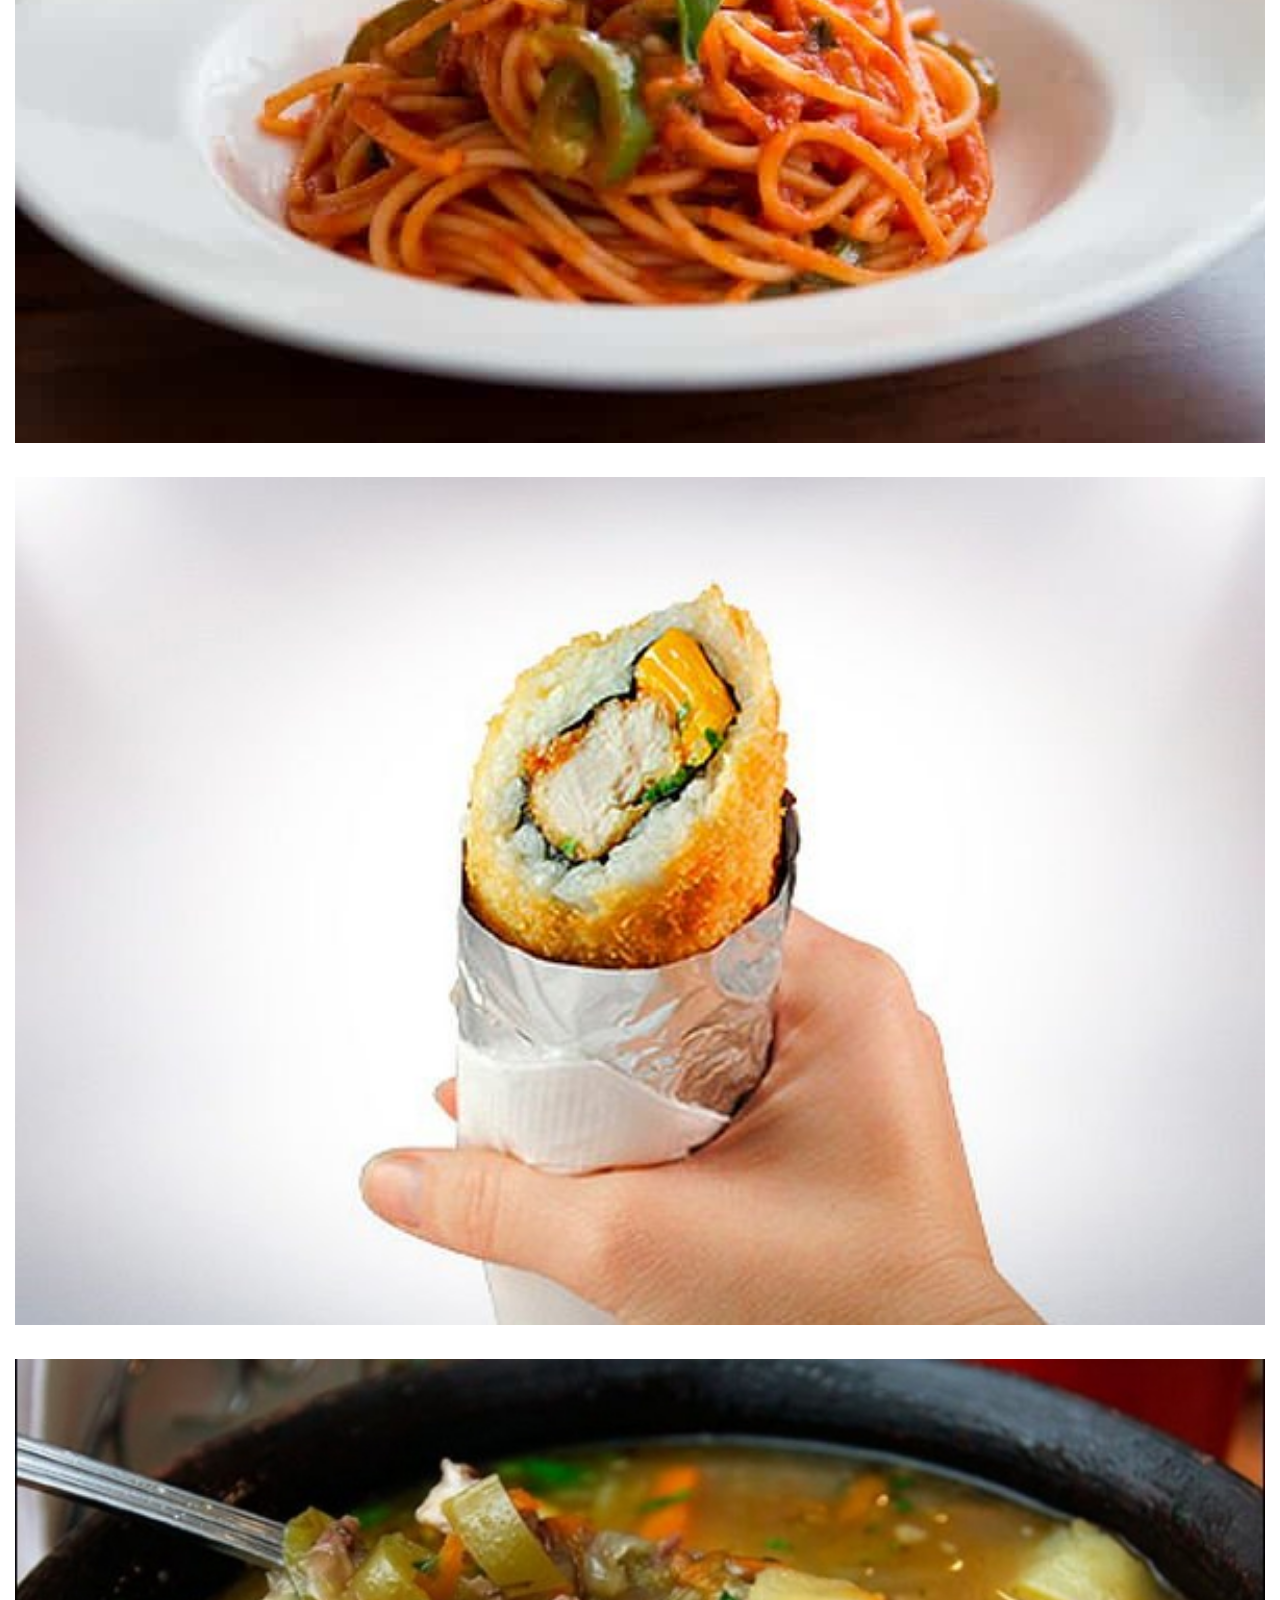
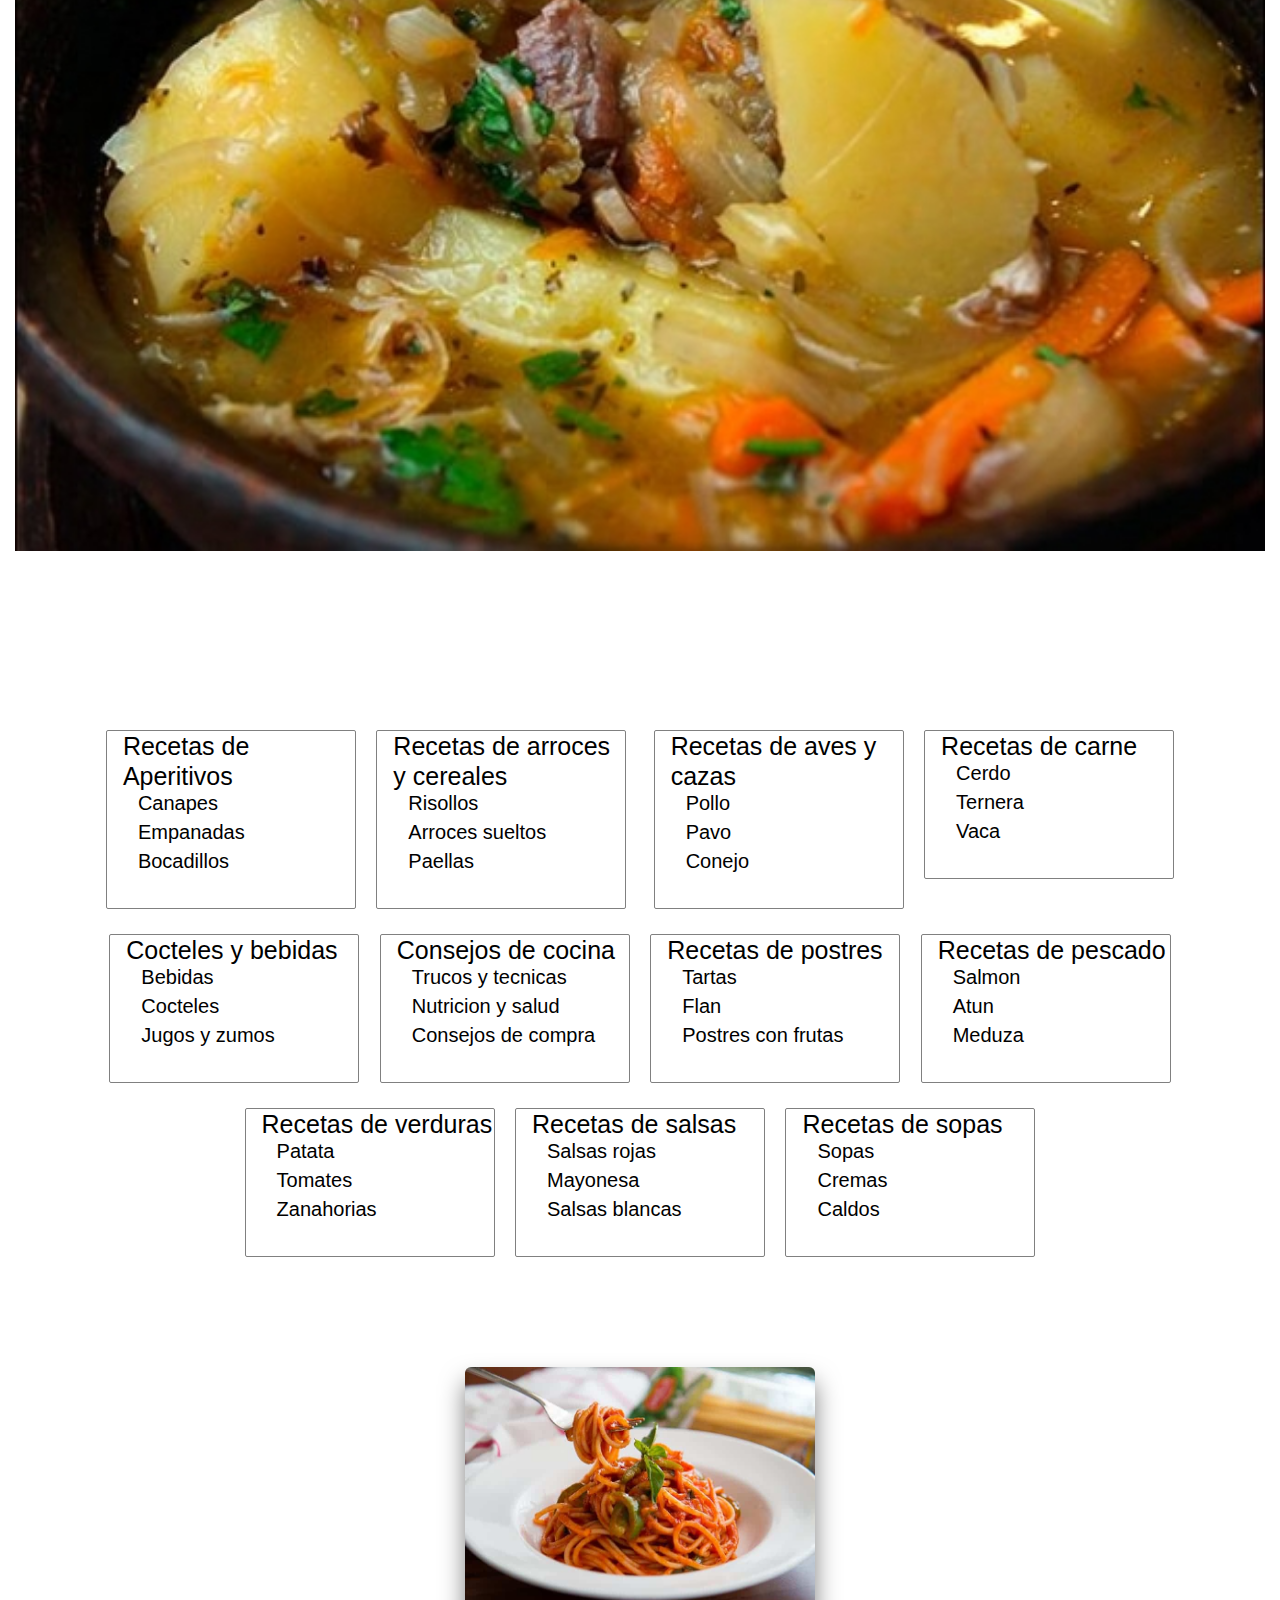
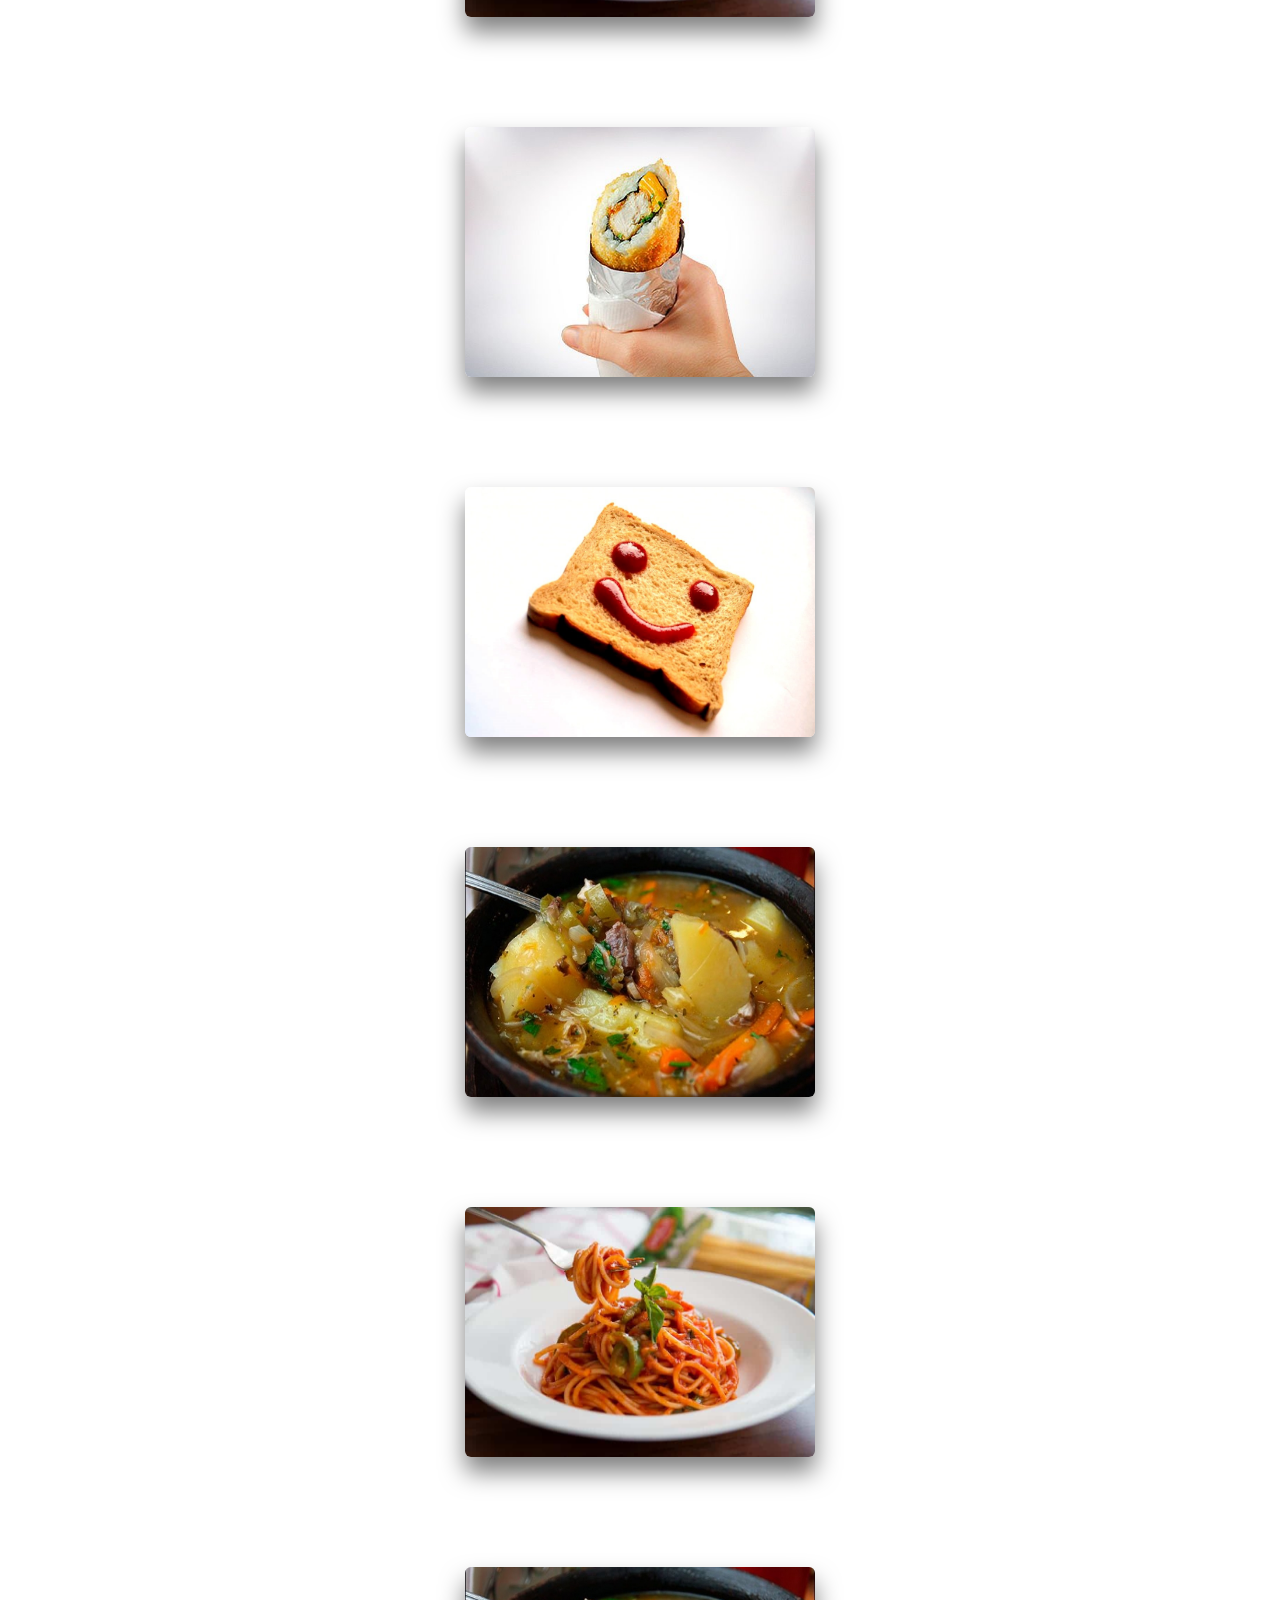
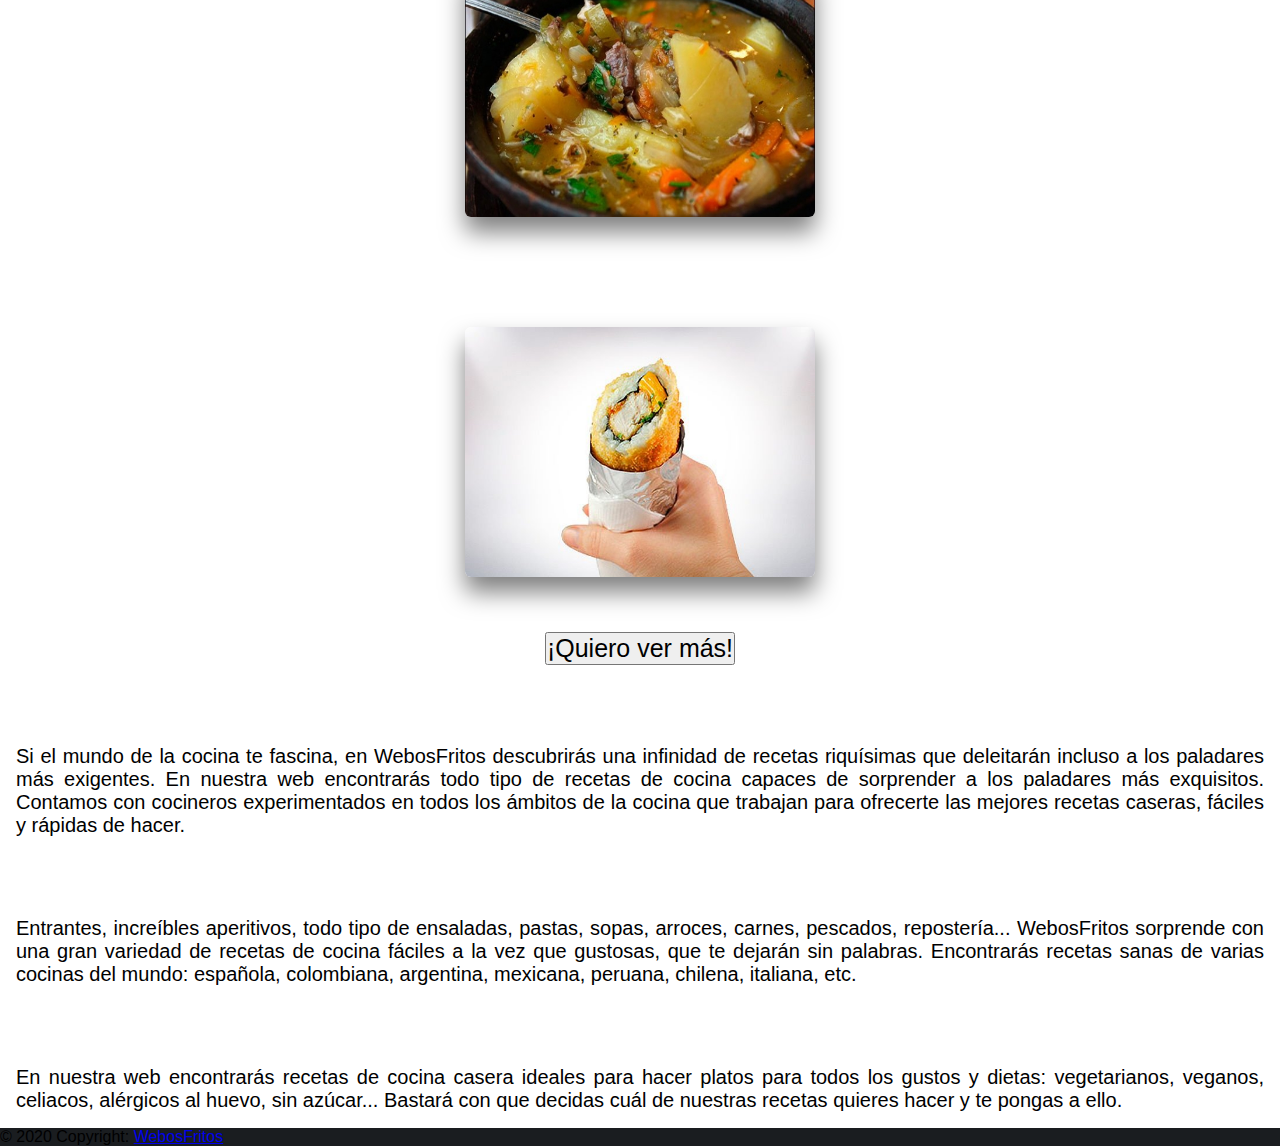
==== commit 6e20928b: "hay q reescribir el codigo xd" ====
--- a/html/inicio.html
+++ b/html/inicio.html
@@ -25,59 +25,37 @@
                 <ul class="navbar-nav me-auto">
                 </ul>
                 <form class="d-flex">
-                    <button class="btn btn-secondary" type="button" style="padding-right: 50px;"><a href="iniciarsesion.html" class="titulo fix">Iniciar sesion</a></button>
+                    <button class="btn btn-secondary" type="button" style="padding-right: 50px;"><a
+                            href="iniciarsesion.html" class="titulo fix">Iniciar sesion</a></button>
                 </form>
             </div>
         </div>
     </nav>
     <div class="container">
-                <!-- IMAGENES DE PORTADA Y TITULO. -->
+        <!-- IMAGENES DE PORTADA Y TITULO. -->
         <div class="row marginbot">
             <div class="title centrar margintop">
                 <img src="../imagenes/fotos de comida/imagenes2/webosfritos.png" alt="Titulo" width="50%">
                 <p style="font-size: 30px">Las mejores recetas para tu dia.</p>
             </div>
         </div>
-        <div class="row">
-            <div class="col-3">
-                <div class="contenedor contenedor-imagenes imagen">
-                    <figure>
-                        <a title="" href="../html/receta1.html">
-                            <img src="../imagenes/arrozconpollo.png" alt="">
-                            <p>Holaaaaaaaaaaaaaaaaaaaaaaaaaaaaaaa</p>
-                        </a>
-                    </figure>
-                </div>
-            </div>
-            <div class="col-3">
-                <div class="contenedor contenedor-imagenes imagen">
-                    <figure>
-                        <a title="" href="../html/receta1.html">
-                            <img src="../imagenes/bocata.png" alt="No image">
-                        </a>
-                    </figure>
-                </div>
-            </div>
-            <div class="col-3">
-                <div class="contenedor contenedor-imagenes imagen">
-                    <figure>
-                        <a title="" href="../html/receta1.html">
-                            <img src="../imagenes/huevito.jpg" alt="No image">
-                        </a>
-                    </figure>
-                </div>
-            </div>
-            <div class="col-3">
-                <div class="contenedor contenedor-imagenes imagen">
-                    <figure>
-                        <a title="" href="../html/receta1.html">
-                            <img src="../imagenes/yogur.jpg" alt="No image">
-                        </a>
-                    </figure>
-                </div>
-            </div>
-        </div>
-                <!-- CATEGORIAS -->
+        <section class="gallery min-vh-100">
+            <div class="row gy-4 row-cols-1 row-cols-sm-2 row-cols-md-3">
+                <div class="col">
+                    <img src="../imagenes/fotos de comida/foto4.png" class="gallery-item" alt="gallery">
+                </div>
+                <div class="col">
+                    <img src="../imagenes/fotos de comida/imagenes2/foto1.jpg" class="gallery-item" alt="gallery">
+                </div>
+                <div class="col">
+                    <img src="../imagenes/fotos de comida/imagenes2/foto2.jpg" class="gallery-item" alt="gallery">
+                </div>
+                <div class="col">
+                    <img src="../imagenes/fotos de comida/imagenes2/foto3.jpg" class="gallery-item" alt="gallery">
+                </div>
+                
+        </section>
+        <!-- CATEGORIAS -->
         <div class="row centrar margintop marginbot">
             <div class="col categorias-home">
                 <div class="categorias">
@@ -237,67 +215,74 @@
                 </div>
             </div>
         </div>
-                <!-- IMAGENES DE MEDIO CUERPO -->
+        <!-- IMAGENES DE MEDIO CUERPO -->
         <div class="row centrar sub-contenedor contenedor-imagenes imagen">
             <div class="col">
                 <div class="contenedor contenedor-imagenes imagen">
                     <figure>
                         <a href="">
-                        <img src="../imagenes/fotos de comida/imagenes2/fideos con salsa.jpg" alt="PONER IMAGENES XFAVOR">
-                        </a>
-                    </figure>
-                </div>
-            </div>
-            <div class="col">
-                <div class="contenedor contenedor-imagenes imagen">
-                    <figure>
-                        <a href="">
-                        <img src="../imagenes/fotos de comida/imagenes2/hand roll de luka.jpg" alt="PONER IMAGENES XFAVOR">
-                        </a>
-                    </figure>
-                </div>
-            </div>
-            <div class="col">
-                <div class="contenedor contenedor-imagenes imagen">
-                    <figure>
-                        <a href="">
-                        <img src="../imagenes/fotos de comida/imagenes2/panconkepchup.jpg" alt="PONER IMAGENES XFAVOR">
-                        </a>
-                    </figure>
-                </div>
-            </div>
-            <div class="col">
-                <div class="contenedor contenedor-imagenes imagen">
-                    <figure>
-                        <a href="">
-                        <img src="../imagenes/fotos de comida/imagenes2/ramen chileno.jpg" alt="PONER IMAGENES XFAVOR">
-                        </a>
-                    </figure>
-                </div>
-            </div>
-            <div class="col">
-                <div class="contenedor contenedor-imagenes imagen">
-                    <figure>
-                        <a href="">
-                        <img src="../imagenes/fotos de comida/imagenes2/fideos con salsa.jpg" alt="PONER IMAGENES XFAVOR">
-                        </a>
-                    </figure>
-                </div>
-            </div>
-            <div class="col">
-                <div class="contenedor contenedor-imagenes imagen">
-                    <figure>
-                        <a href="">
-                        <img src="../imagenes/fotos de comida/imagenes2/ramen chileno.jpg" alt="PONER IMAGENES XFAVOR">
-                        </a>
-                    </figure>
-                </div>
-            </div>
-            <div class="col">
-                <div class="contenedor contenedor-imagenes imagen">
-                    <figure>
-                        <a href="">
-                        <img src="../imagenes/fotos de comida/imagenes2/hand roll de luka.jpg" alt="PONER IMAGENES XFAVOR">
+                            <img src="../imagenes/fotos de comida/imagenes2/fideos con salsa.jpg"
+                                alt="PONER IMAGENES XFAVOR">
+                        </a>
+                    </figure>
+                </div>
+            </div>
+            <div class="col">
+                <div class="contenedor contenedor-imagenes imagen">
+                    <figure>
+                        <a href="">
+                            <img src="../imagenes/fotos de comida/imagenes2/hand roll de luka.jpg"
+                                alt="PONER IMAGENES XFAVOR">
+                        </a>
+                    </figure>
+                </div>
+            </div>
+            <div class="col">
+                <div class="contenedor contenedor-imagenes imagen">
+                    <figure>
+                        <a href="">
+                            <img src="../imagenes/fotos de comida/imagenes2/panconkepchup.jpg"
+                                alt="PONER IMAGENES XFAVOR">
+                        </a>
+                    </figure>
+                </div>
+            </div>
+            <div class="col">
+                <div class="contenedor contenedor-imagenes imagen">
+                    <figure>
+                        <a href="">
+                            <img src="../imagenes/fotos de comida/imagenes2/ramen chileno.jpg"
+                                alt="PONER IMAGENES XFAVOR">
+                        </a>
+                    </figure>
+                </div>
+            </div>
+            <div class="col">
+                <div class="contenedor contenedor-imagenes imagen">
+                    <figure>
+                        <a href="">
+                            <img src="../imagenes/fotos de comida/imagenes2/fideos con salsa.jpg"
+                                alt="PONER IMAGENES XFAVOR">
+                        </a>
+                    </figure>
+                </div>
+            </div>
+            <div class="col">
+                <div class="contenedor contenedor-imagenes imagen">
+                    <figure>
+                        <a href="">
+                            <img src="../imagenes/fotos de comida/imagenes2/ramen chileno.jpg"
+                                alt="PONER IMAGENES XFAVOR">
+                        </a>
+                    </figure>
+                </div>
+            </div>
+            <div class="col">
+                <div class="contenedor contenedor-imagenes imagen">
+                    <figure>
+                        <a href="">
+                            <img src="../imagenes/fotos de comida/imagenes2/hand roll de luka.jpg"
+                                alt="PONER IMAGENES XFAVOR">
                         </a>
                     </figure>
                 </div>
@@ -306,10 +291,23 @@
         <!-- COMIENZA FIN DE PAGINA -->
         <div class="row centrar">
             <div class="col faux">
-                <button type="button" class="btn btn-secondary btn-lg marginbot"><a href="registrar.html" class="fix titulo">¡Quiero ver más!</a></button>
-                <p class="margintop" style="font-size: 20px; text-align: justify;">Si el mundo de la cocina te fascina, en WebosFritos descubrirás una infinidad de recetas riquísimas que deleitarán incluso a los paladares más exigentes. En nuestra web encontrarás todo tipo de recetas de cocina capaces de sorprender a los paladares más exquisitos. Contamos con cocineros experimentados en todos los ámbitos de la cocina que trabajan para ofrecerte las mejores recetas caseras, fáciles y rápidas de hacer.</p>
-                <p class="margintop" style="font-size: 20px; text-align: justify;">Entrantes, increíbles aperitivos, todo tipo de ensaladas, pastas, sopas, arroces, carnes, pescados, repostería... WebosFritos sorprende con una gran variedad de recetas de cocina fáciles a la vez que gustosas, que te dejarán sin palabras. Encontrarás recetas sanas de varias cocinas del mundo: española, colombiana, argentina, mexicana, peruana, chilena, italiana, etc.</p>
-                <p class="margintop" style="font-size: 20px; text-align: justify;">En nuestra web encontrarás recetas de cocina casera ideales para hacer platos para todos los gustos y dietas: vegetarianos, veganos, celiacos, alérgicos al huevo, sin azúcar... Bastará con que decidas cuál de nuestras recetas quieres hacer y te pongas a ello.</p>
+                <button type="button" class="btn btn-secondary btn-lg marginbot"><a href="registrar.html"
+                        class="fix titulo">¡Quiero ver más!</a></button>
+                <p class="margintop" style="font-size: 20px; text-align: justify;">Si el mundo de la cocina te fascina,
+                    en WebosFritos descubrirás una infinidad de recetas riquísimas que deleitarán incluso a los
+                    paladares más exigentes. En nuestra web encontrarás todo tipo de recetas de cocina capaces de
+                    sorprender a los paladares más exquisitos. Contamos con cocineros experimentados en todos los
+                    ámbitos de la cocina que trabajan para ofrecerte las mejores recetas caseras, fáciles y rápidas de
+                    hacer.</p>
+                <p class="margintop" style="font-size: 20px; text-align: justify;">Entrantes, increíbles aperitivos,
+                    todo tipo de ensaladas, pastas, sopas, arroces, carnes, pescados, repostería... WebosFritos
+                    sorprende con una gran variedad de recetas de cocina fáciles a la vez que gustosas, que te dejarán
+                    sin palabras. Encontrarás recetas sanas de varias cocinas del mundo: española, colombiana,
+                    argentina, mexicana, peruana, chilena, italiana, etc.</p>
+                <p class="margintop" style="font-size: 20px; text-align: justify;">En nuestra web encontrarás recetas de
+                    cocina casera ideales para hacer platos para todos los gustos y dietas: vegetarianos, veganos,
+                    celiacos, alérgicos al huevo, sin azúcar... Bastará con que decidas cuál de nuestras recetas quieres
+                    hacer y te pongas a ello.</p>
             </div>
         </div>
 
@@ -324,7 +322,7 @@
             <a class="text-white" href="https://www.instagram.com/botstrvp/">WebosFritos</a>
         </div>
     </footer>
-       
+
 
     <script src="https://cdn.jsdelivr.net/npm/bootstrap@5.0.2/dist/js/bootstrap.bundle.min.js"
         integrity="sha384-MrcW6ZMFYlzcLA8Nl+NtUVF0sA7MsXsP1UyJoMp4YLEuNSfAP+JcXn/tWtIaxVXM"
--- a/css/style.css
+++ b/css/style.css
@@ -168,4 +168,23 @@
     .contenedor-imagenes .imagen{
         width: 100%;
     }
+}
+.formu{
+    margin-top: 10%;
+    border: 1px solid black;
+    padding-top: 15%;
+    padding-right: 15%;
+    padding-bottom: 15%;
+    padding-left: 15%;
+  }
+img{
+    max-width: 100%;
+}
+.gallery{
+    padding: 80px 0;
+}
+.gallery img{
+    background-color: #ffffff;
+    padding: 15px;
+    width: 100%;
 }